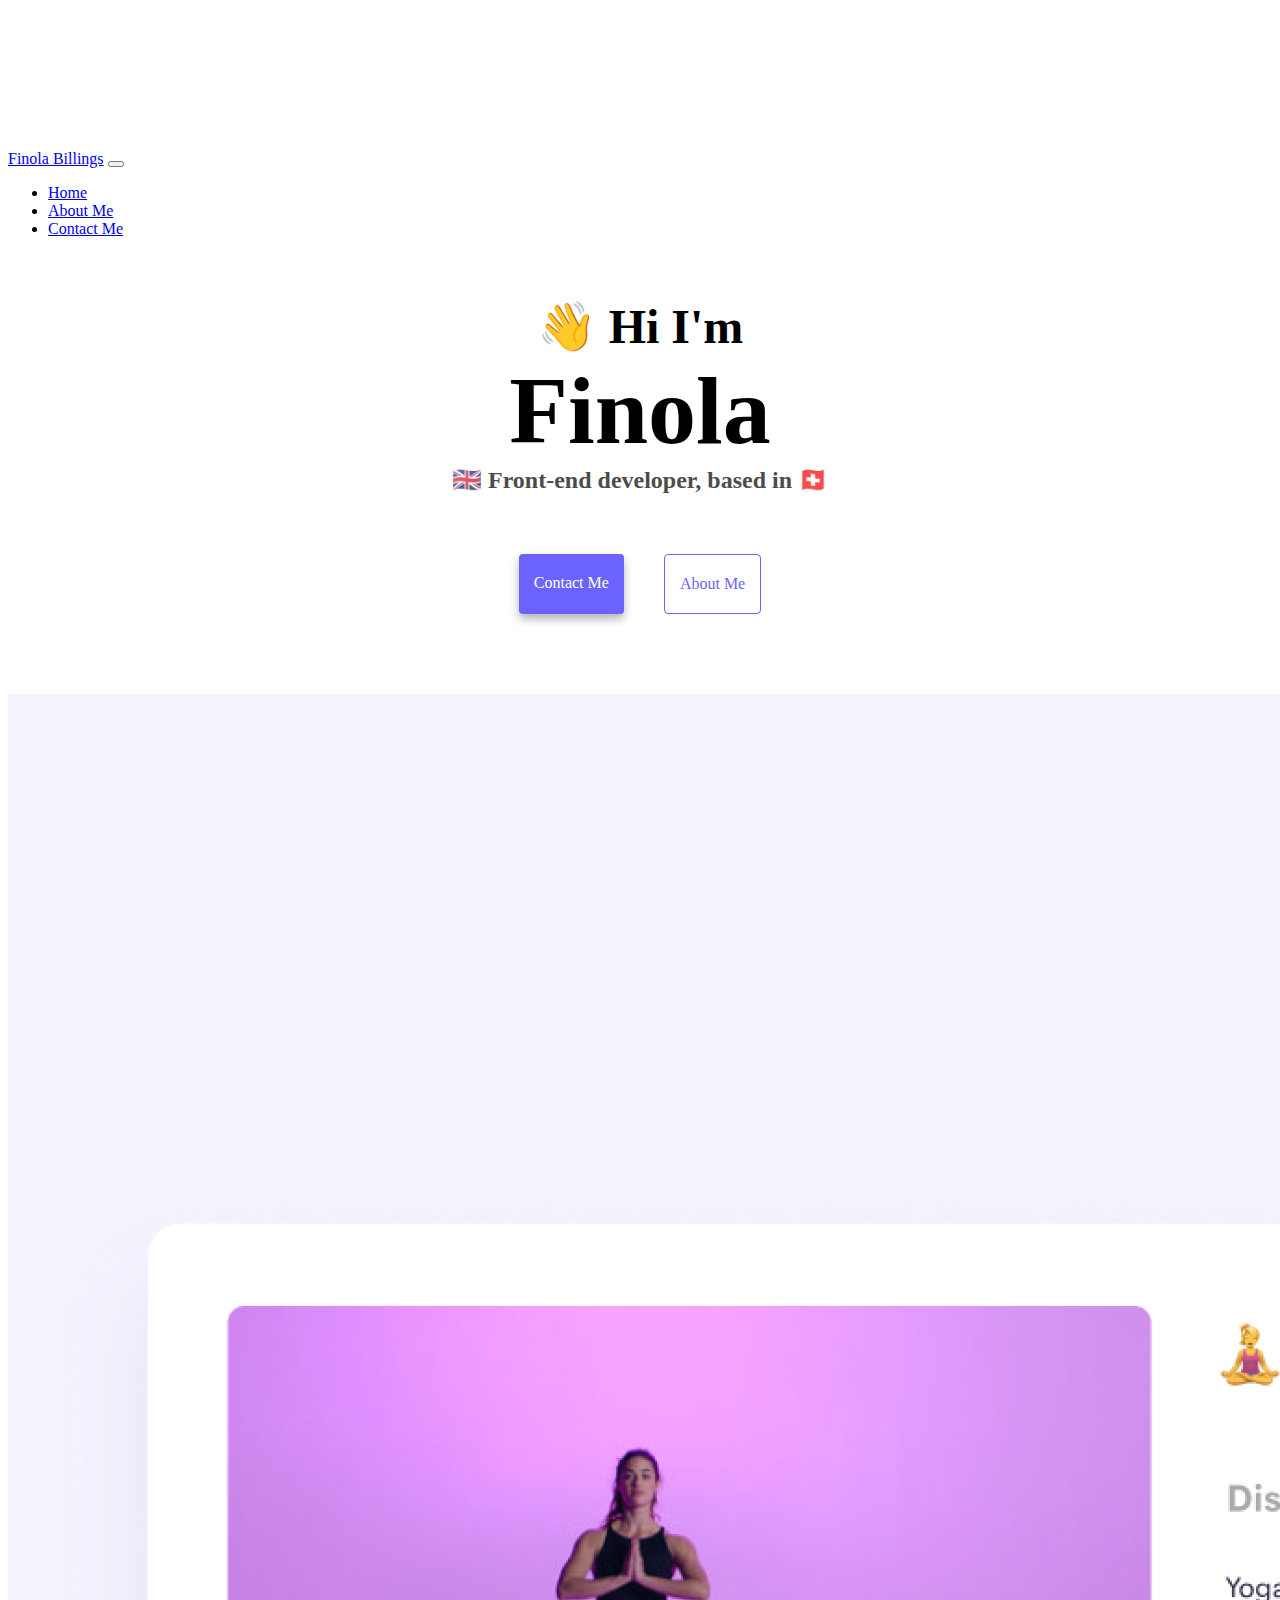
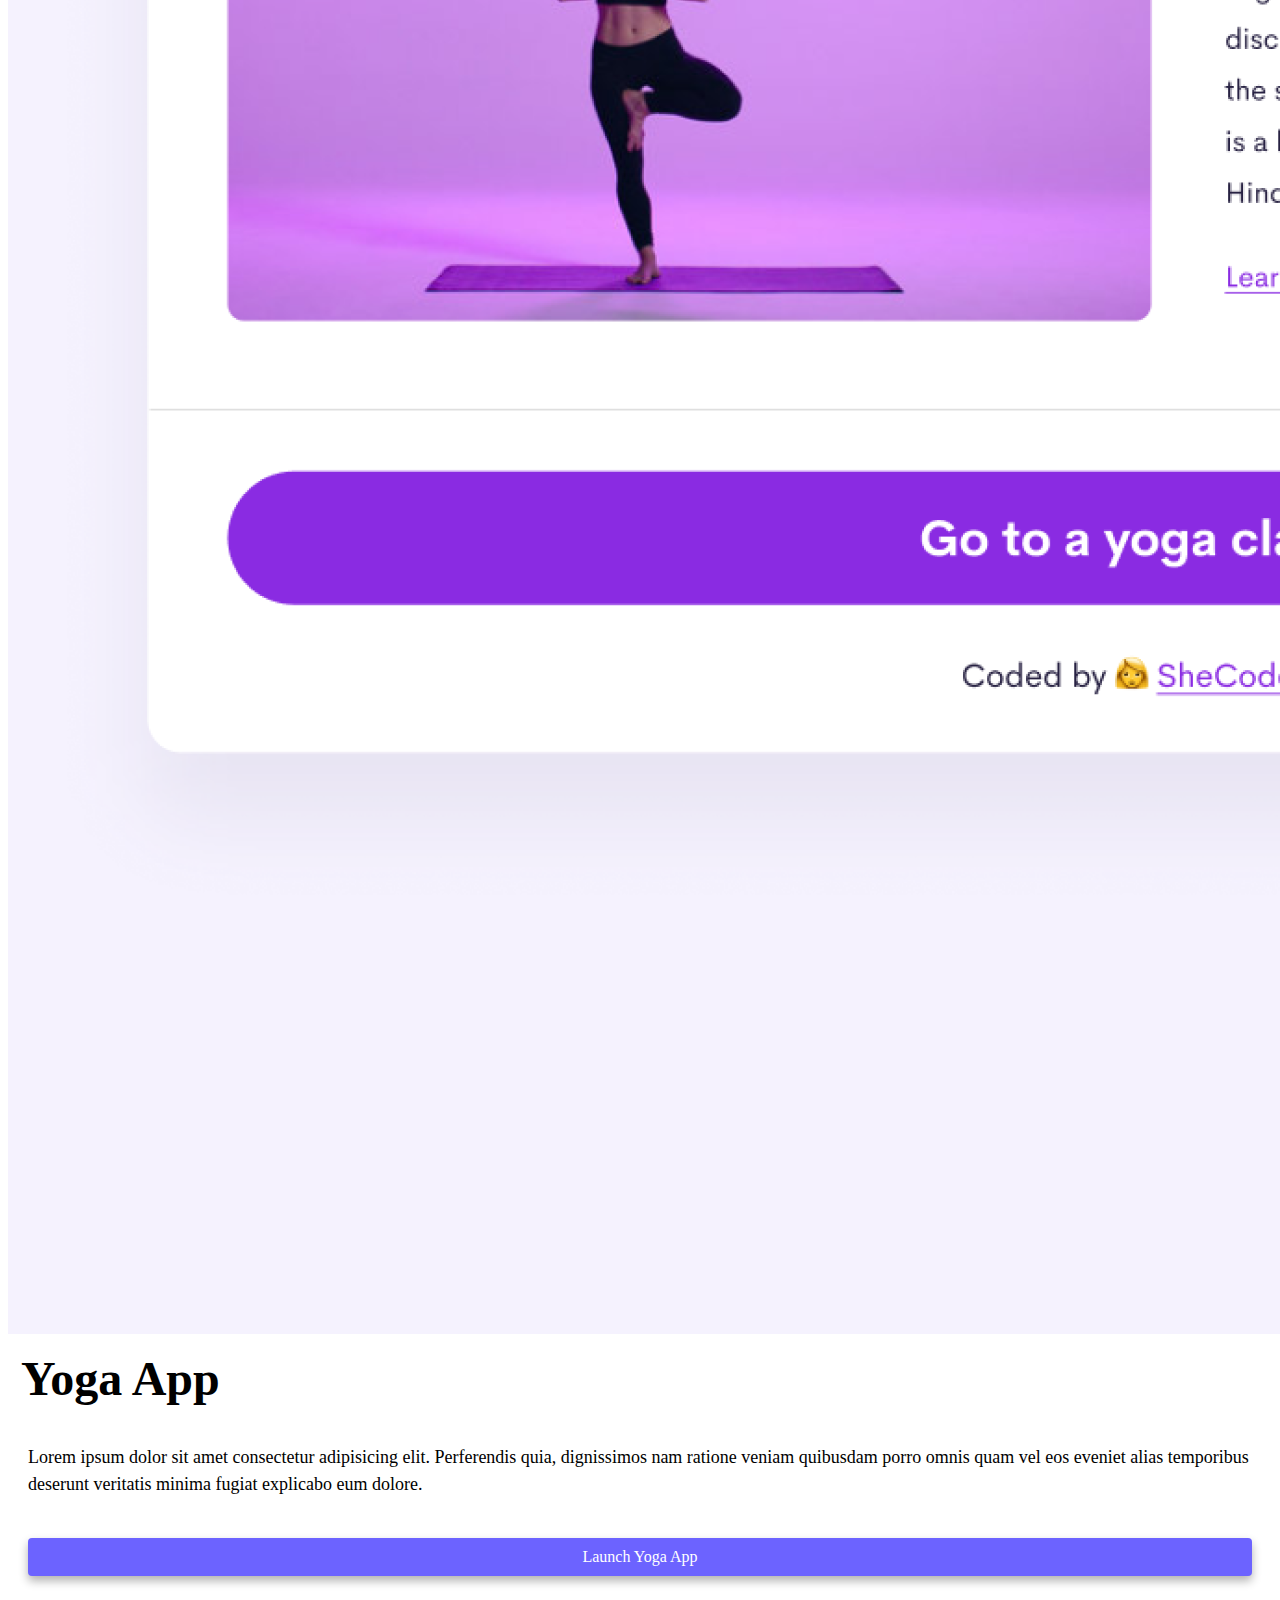
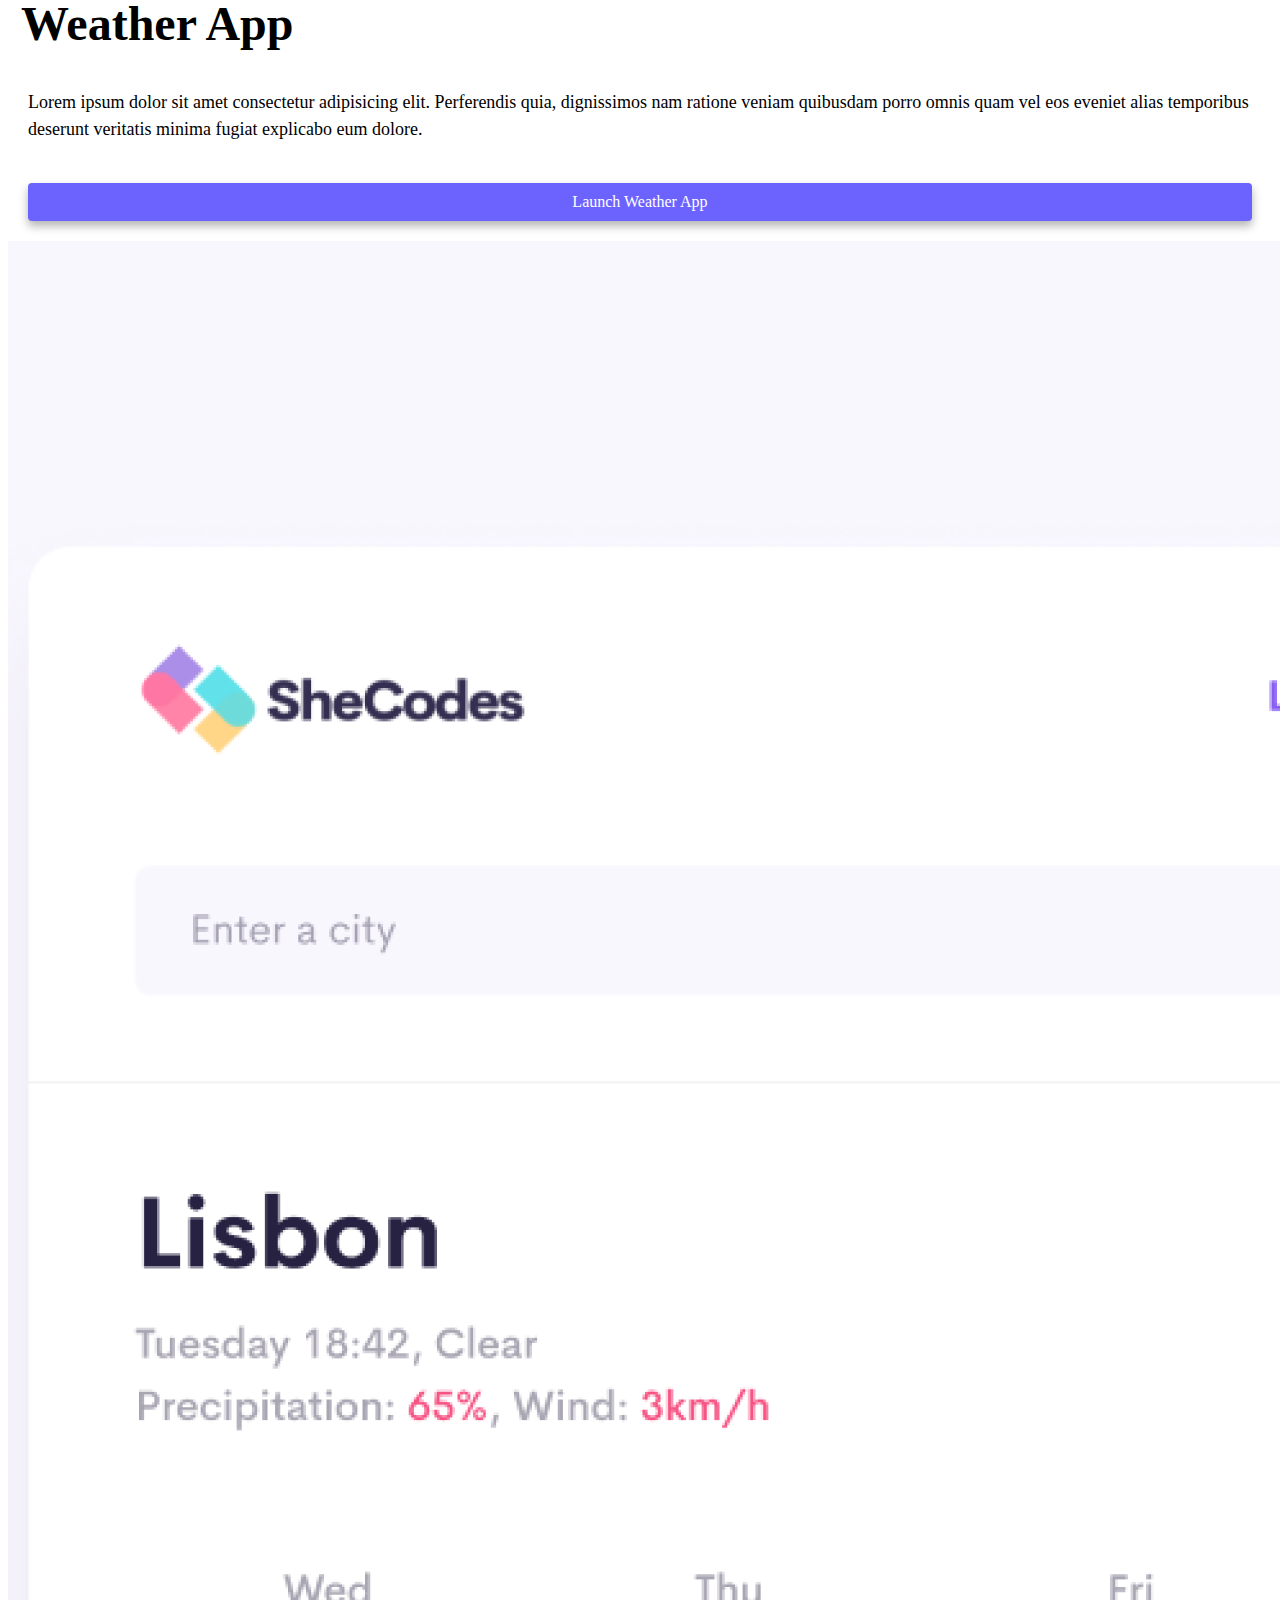
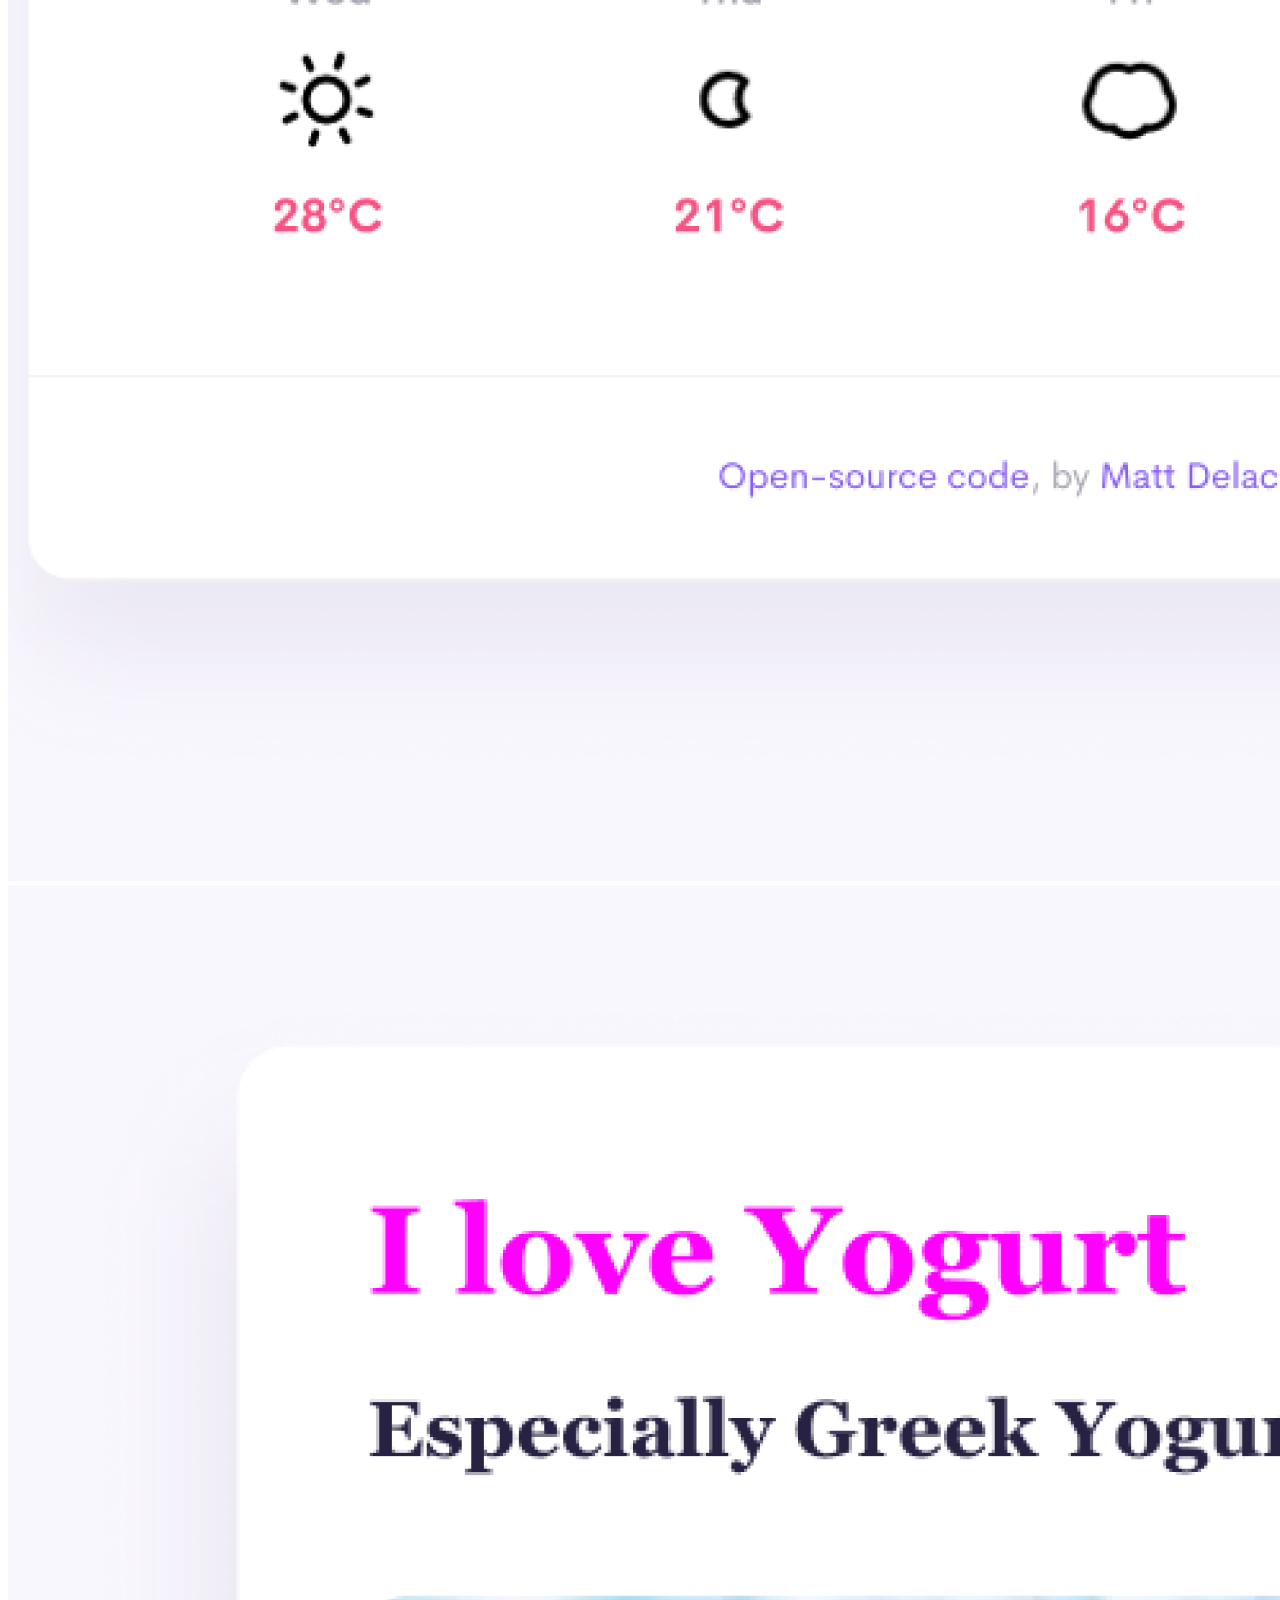
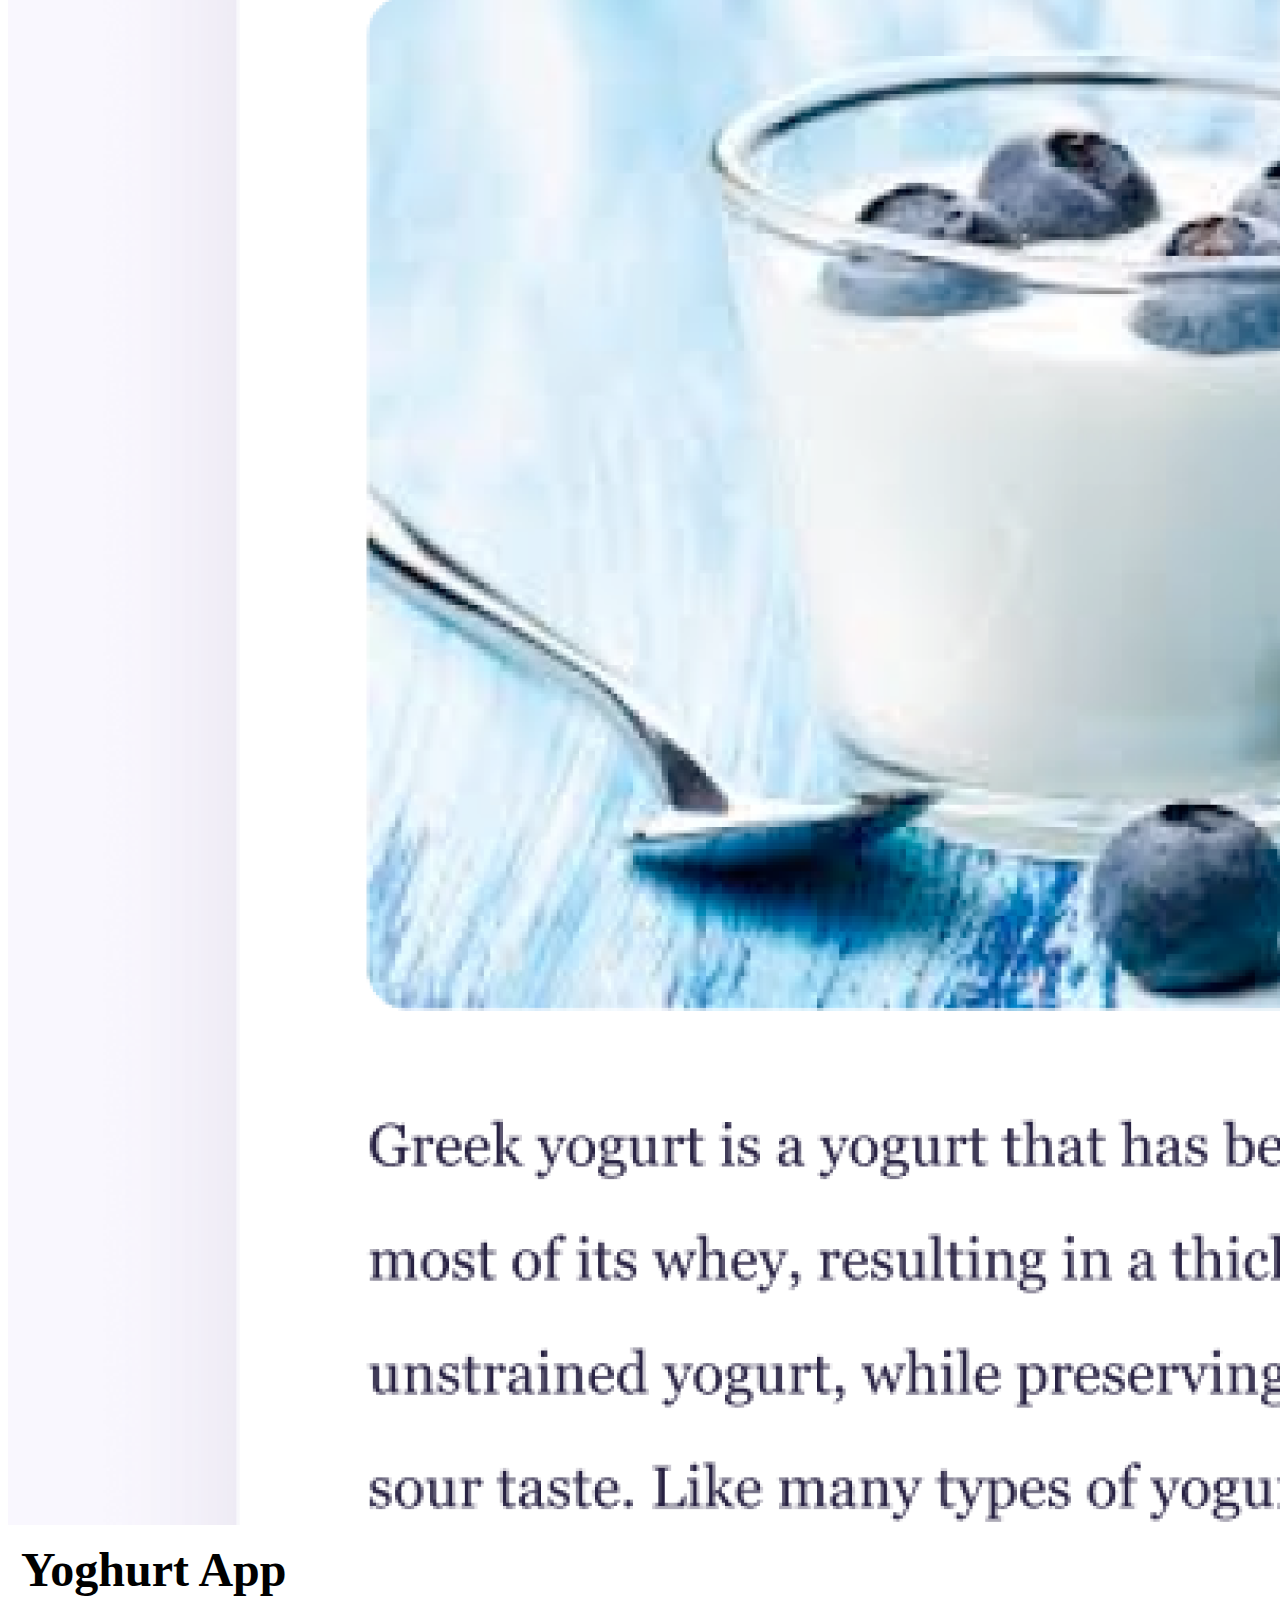
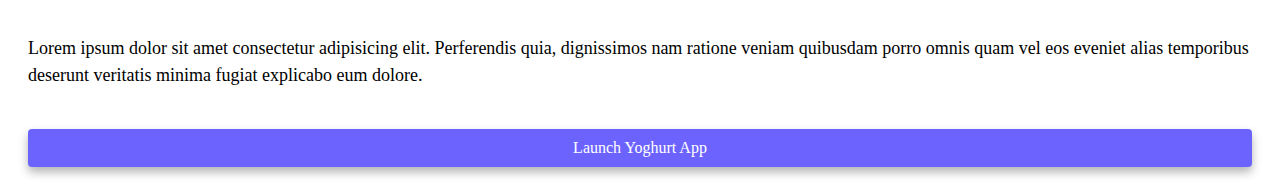
==== about.html @ 4c85a41b "Fixed nav bar positioning and linked CSS to about me page" ====
<!DOCTYPE html>
<html lang="en">
  <head>
    <meta charset="UTF-8" />
    <meta http-equiv="X-UA-Compatible" content="IE=edge" />
    <meta name="viewport" content="width=device-width, initial-scale=1.0" />
    <title>Finola Codes</title>
    <link
      href="https://cdn.jsdelivr.net/npm/bootstrap@5.0.2/dist/css/bootstrap.min.css"
      rel="stylesheet"
      integrity="sha384-EVSTQN3/azprG1Anm3QDgpJLIm9Nao0Yz1ztcQTwFspd3yD65VohhpuuCOmLASjC"
      crossorigin="anonymous"
    />
    <link rel="stylesheet" href="styles.css" />
    <script
      src="https://cdn.jsdelivr.net/npm/bootstrap@5.0.2/dist/js/bootstrap.bundle.min.js"
      integrity="sha384-MrcW6ZMFYlzcLA8Nl+NtUVF0sA7MsXsP1UyJoMp4YLEuNSfAP+JcXn/tWtIaxVXM"
      crossorigin="anonymous"
    ></script>
  </head>
  <body>
    <nav class="navbar navbar-expand-lg navbar-light bg-light fixed-top">
      <div class="container-fluid">
        <a class="navbar-brand" href="#">Finola Billings</a>
        <button
          class="navbar-toggler"
          type="button"
          data-bs-toggle="collapse"
          data-bs-target="#navbarNavDropdown"
          aria-controls="navbarNavDropdown"
          aria-expanded="false"
          aria-label="Toggle navigation"
        >
          <span class="navbar-toggler-icon"></span>
        </button>
        <div class="collapse navbar-collapse" id="navbarNavDropdown">
          <ul class="navbar-nav">
            <li class="nav-item">
              <a class="nav-link active" aria-current="page" href="#">Home</a>
            </li>
            <li class="nav-item">
              <a class="nav-link" href="about.html">About Me</a>
            </li>
            <li class="nav-item">
              <a class="nav-link" href="#">Contact Me</a>
            </li>
  
        </div>
      </div>
    </nav>
    <div class="intro">
      <h2>👋 Hi I'm</h2>
      <h1>Finola</h1>
      <h3>🇬🇧 Front-end developer, based in 🇨🇭</h3>
      <div class="navigation-links">
        <a href="about.html#contact" class="contact-link">Contact me</a>
        <a href="about.html" class="about-link">About me</a>
      </div>
    </div>

    <div class="container">
      <div class="row">
        <div class="col-6">
          <img src="images/yoga.png" class="img-fluid mb-4" />
        </div>
        <div class="col-6 text-left mb-4">
        <h2 class="project-header">Yoga App</h2>
          <p>
          Lorem ipsum dolor sit amet consectetur adipisicing elit. Perferendis
          quia, dignissimos nam ratione veniam quibusdam porro omnis quam vel
          eos eveniet alias temporibus deserunt veritatis minima fugiat
          explicabo eum dolore.
        </p>
          <a href="#" class="button">Launch Yoga App</a>
        </div>

        <div class="row">
          <div class="col-6 text-left mb-4">
              <h2 class="project-header">Weather App</h2>
            <p>
            Lorem ipsum dolor sit amet consectetur adipisicing elit. Perferendis
            quia, dignissimos nam ratione veniam quibusdam porro omnis quam vel
            eos eveniet alias temporibus deserunt veritatis minima fugiat
            explicabo eum dolore.
          </p>
            <a href="#" class="button">Launch weather app</a>
          </div>
          <div class="col-6">
            <img src="images/weather.png" class="img-fluid mb-4"">
          </div>
        </div>

        <div class="row">
          <div class="col-6">
            <img src="images/yogurt.png" class="img-fluid mb-4"">
          </div>
          <div class="col-6 text-left mb-4">
            <h2 class="project-header">Yoghurt App</h2>
            <p>
            Lorem ipsum dolor sit amet consectetur adipisicing elit. Perferendis
            quia, dignissimos nam ratione veniam quibusdam porro omnis quam vel
            eos eveniet alias temporibus deserunt veritatis minima fugiat
            explicabo eum dolore.
          </p>
            <a href="#" class="button">Launch Yoghurt app</a>
          </div>
        </div>
    </div>


  </body>
</html>
---- styles.css ----
:root {
  --primary-color: #6c63ff;
  --secondary-color: #f5f2fe;
  --box-shadow: 0 5px 10px rgba(0, 0, 0, 0.3);
}

body {
  max-width: 100%;
  margin-top: 150px;
}

h1,
h2,
h3 {
  text-align: center;
  margin: 0;
}

h1 {
  font-size: 96px;
}

h2 {
  font-size: 48px;
}

h3 {
  font-size: 24px;
  opacity: 0.7;
}

p {
  padding: 20px;
  border-radius: 4px;
  font-size: 18px;
  line-height: 1.5;
}

.navigation-links {
  display: flex;
  margin-top: 40px;
  justify-content: center;
}

.navigation-links a {
  margin: 20px;
  border-radius: 4px;
  padding: 20px 15px;
  text-decoration: none;
  text-transform: capitalize;
}

.contact-link {
  background: var(--primary-color);
  box-shadow: var(--box-shadow);
  color: white;
}

.about-link {
  color: var(--primary-color);
  border: 1px solid var(--primary-color);
}

.homepage-link {
  color: var(--primary-color);
  text-align: center;
  display: block;
}

.about-paragraphs {
  display: flex;
  margin: 30px 0;
}

.about-paragraphs {
  margin: 10px;
}

.email-link {
  display: flex;
  justify-content: center;
  color: var(--primary-color);
  font-size: 28px;
  text-decoration: none;
}

.email-link:hover {
  text-decoration: underline;
}

.intro {
  margin-bottom: 60px;
  margin-top: 60px;
}

.button {
  display: flex;
  margin-top: 40px;
  justify-content: center;
  margin: 20px;
  border-radius: 4px;
  padding: 10px 15px;
  text-decoration: none;
  text-transform: capitalize;
  background: var(--primary-color);
  box-shadow: var(--box-shadow);
  color: white;
}

.project-header {
  text-align: left;
  margin: 13px;
}
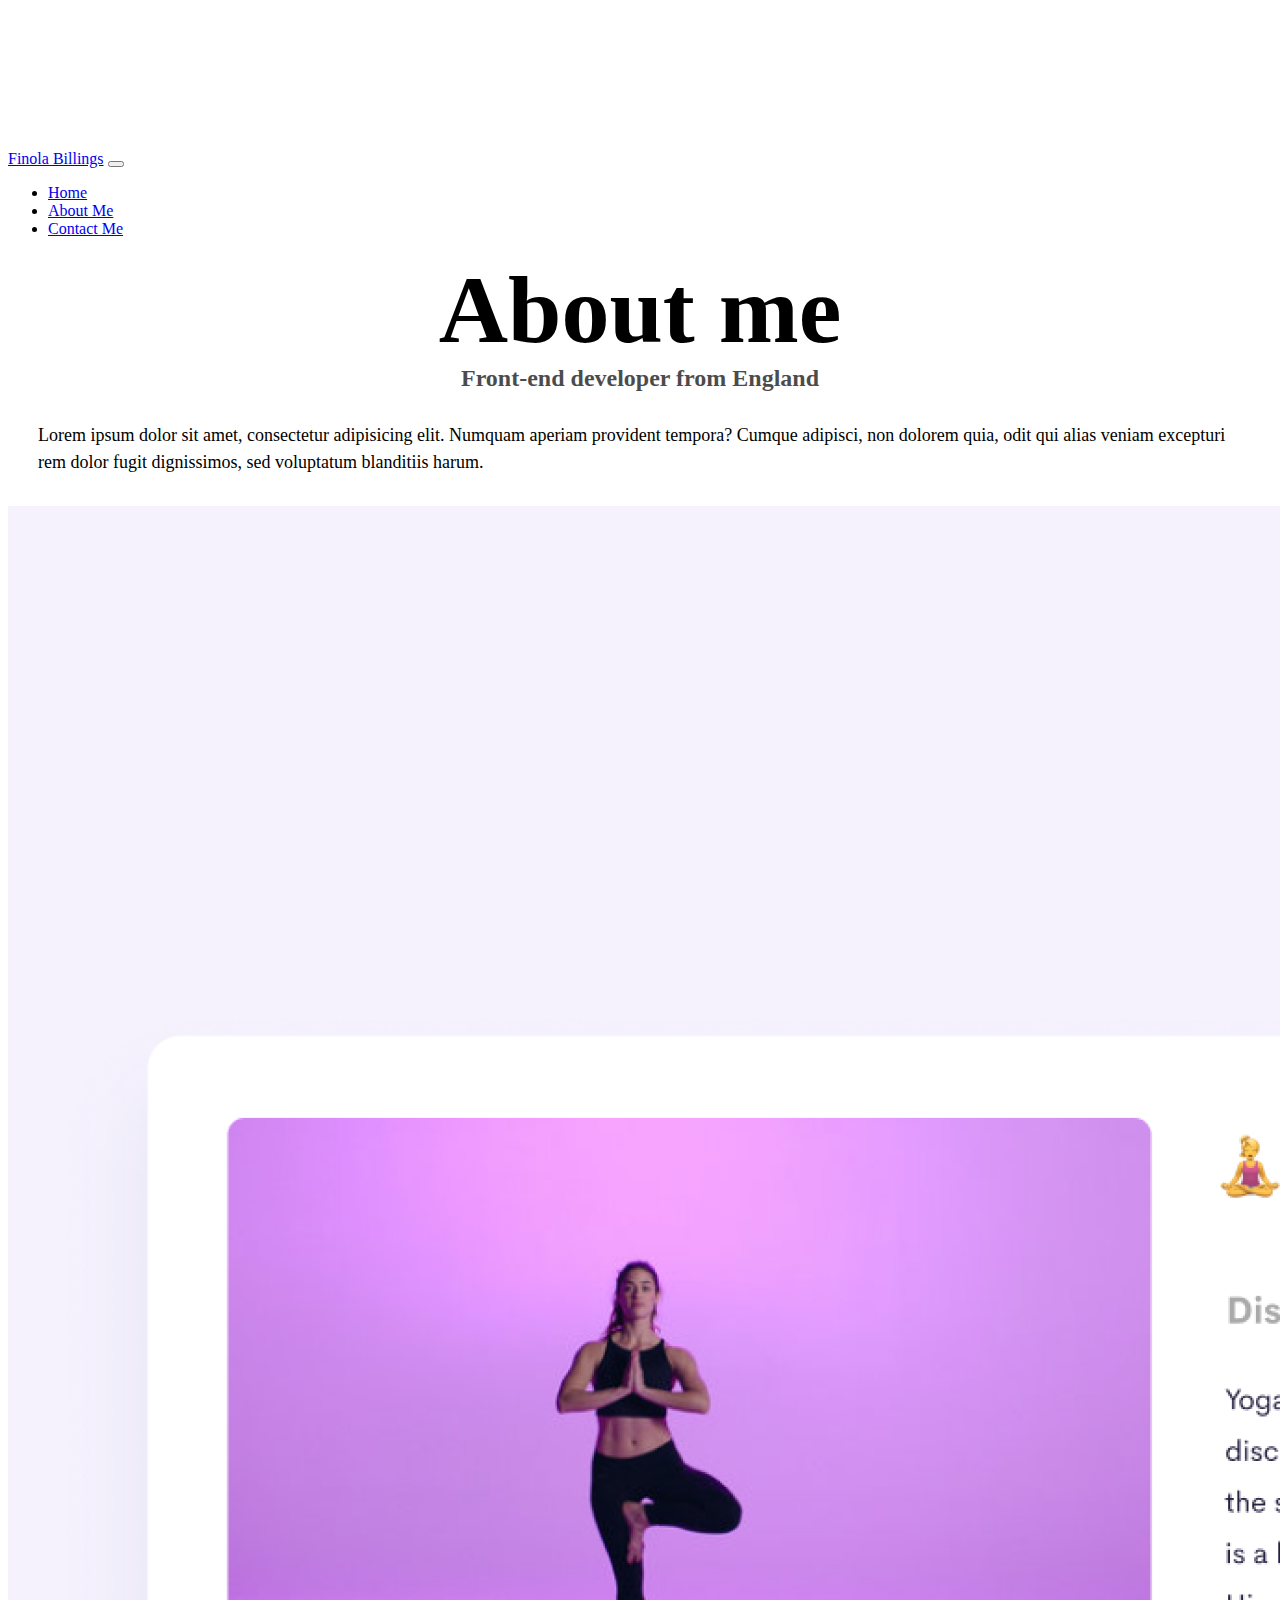
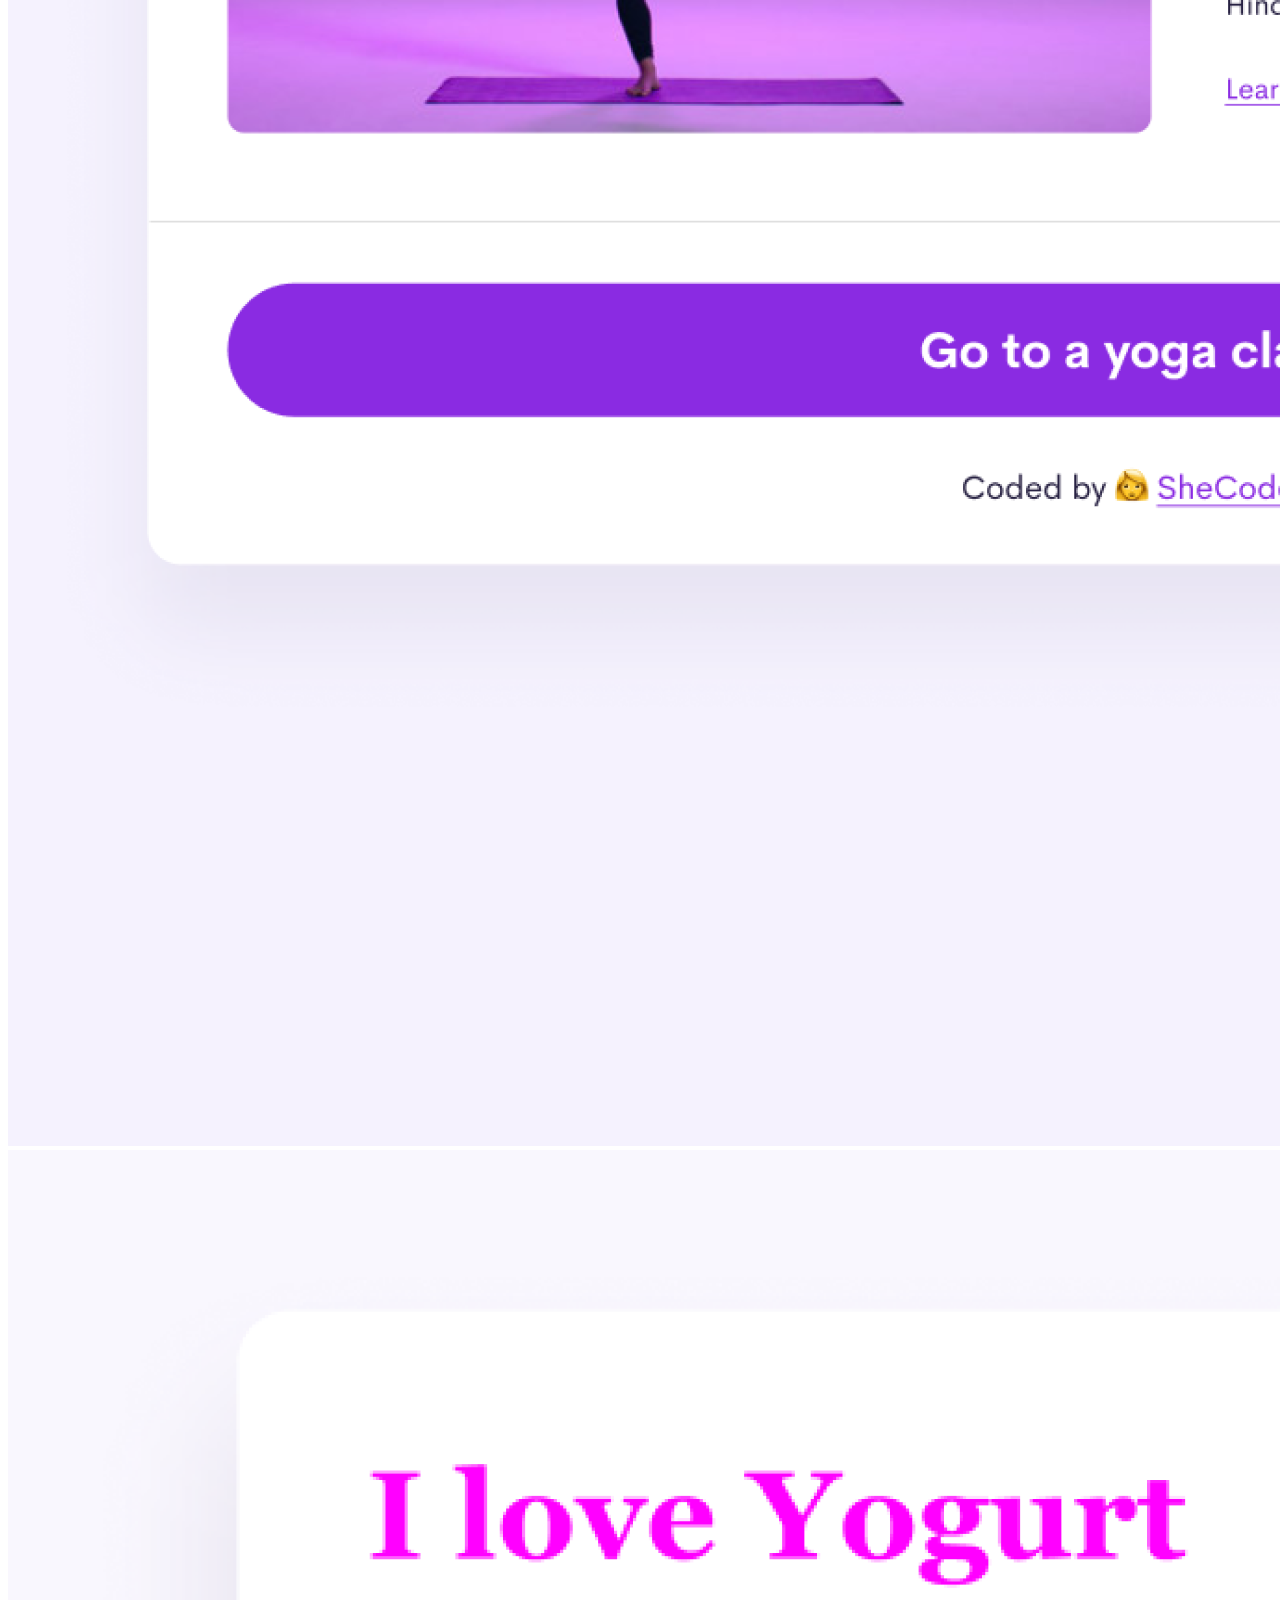
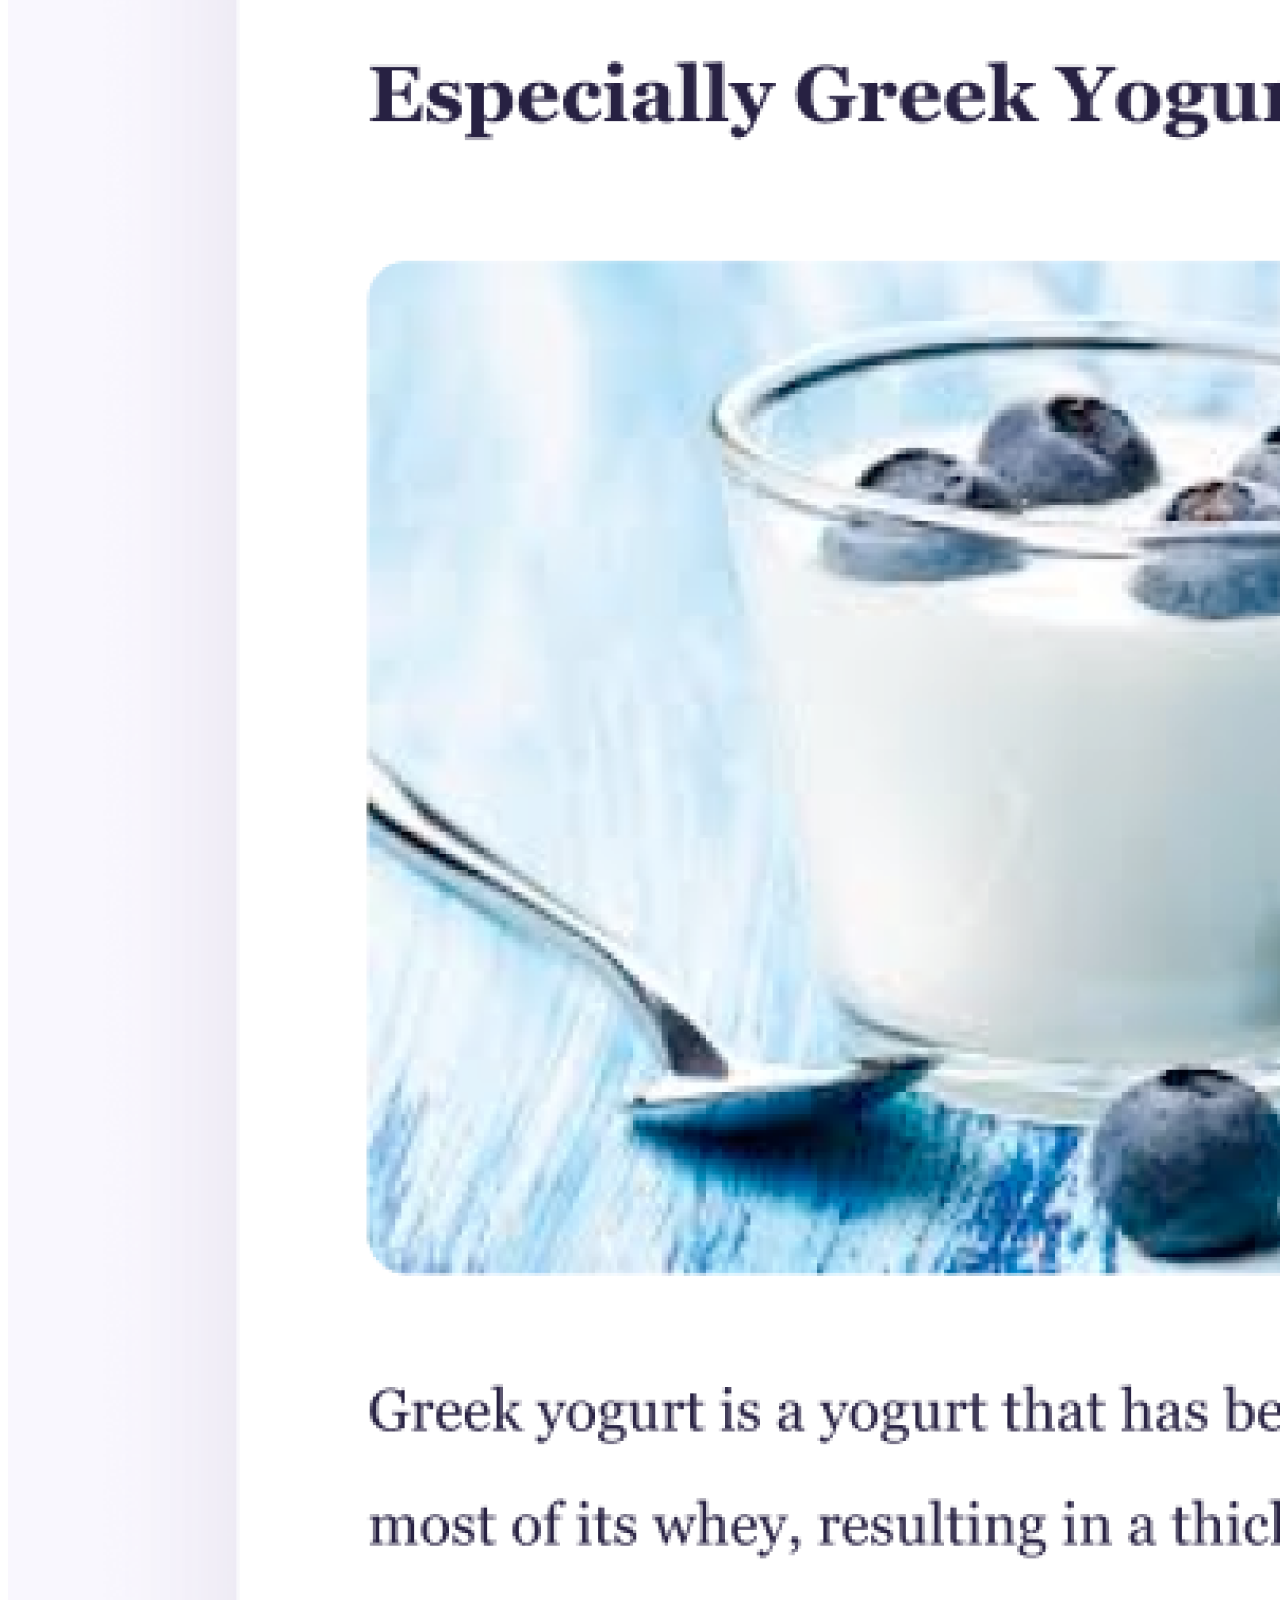
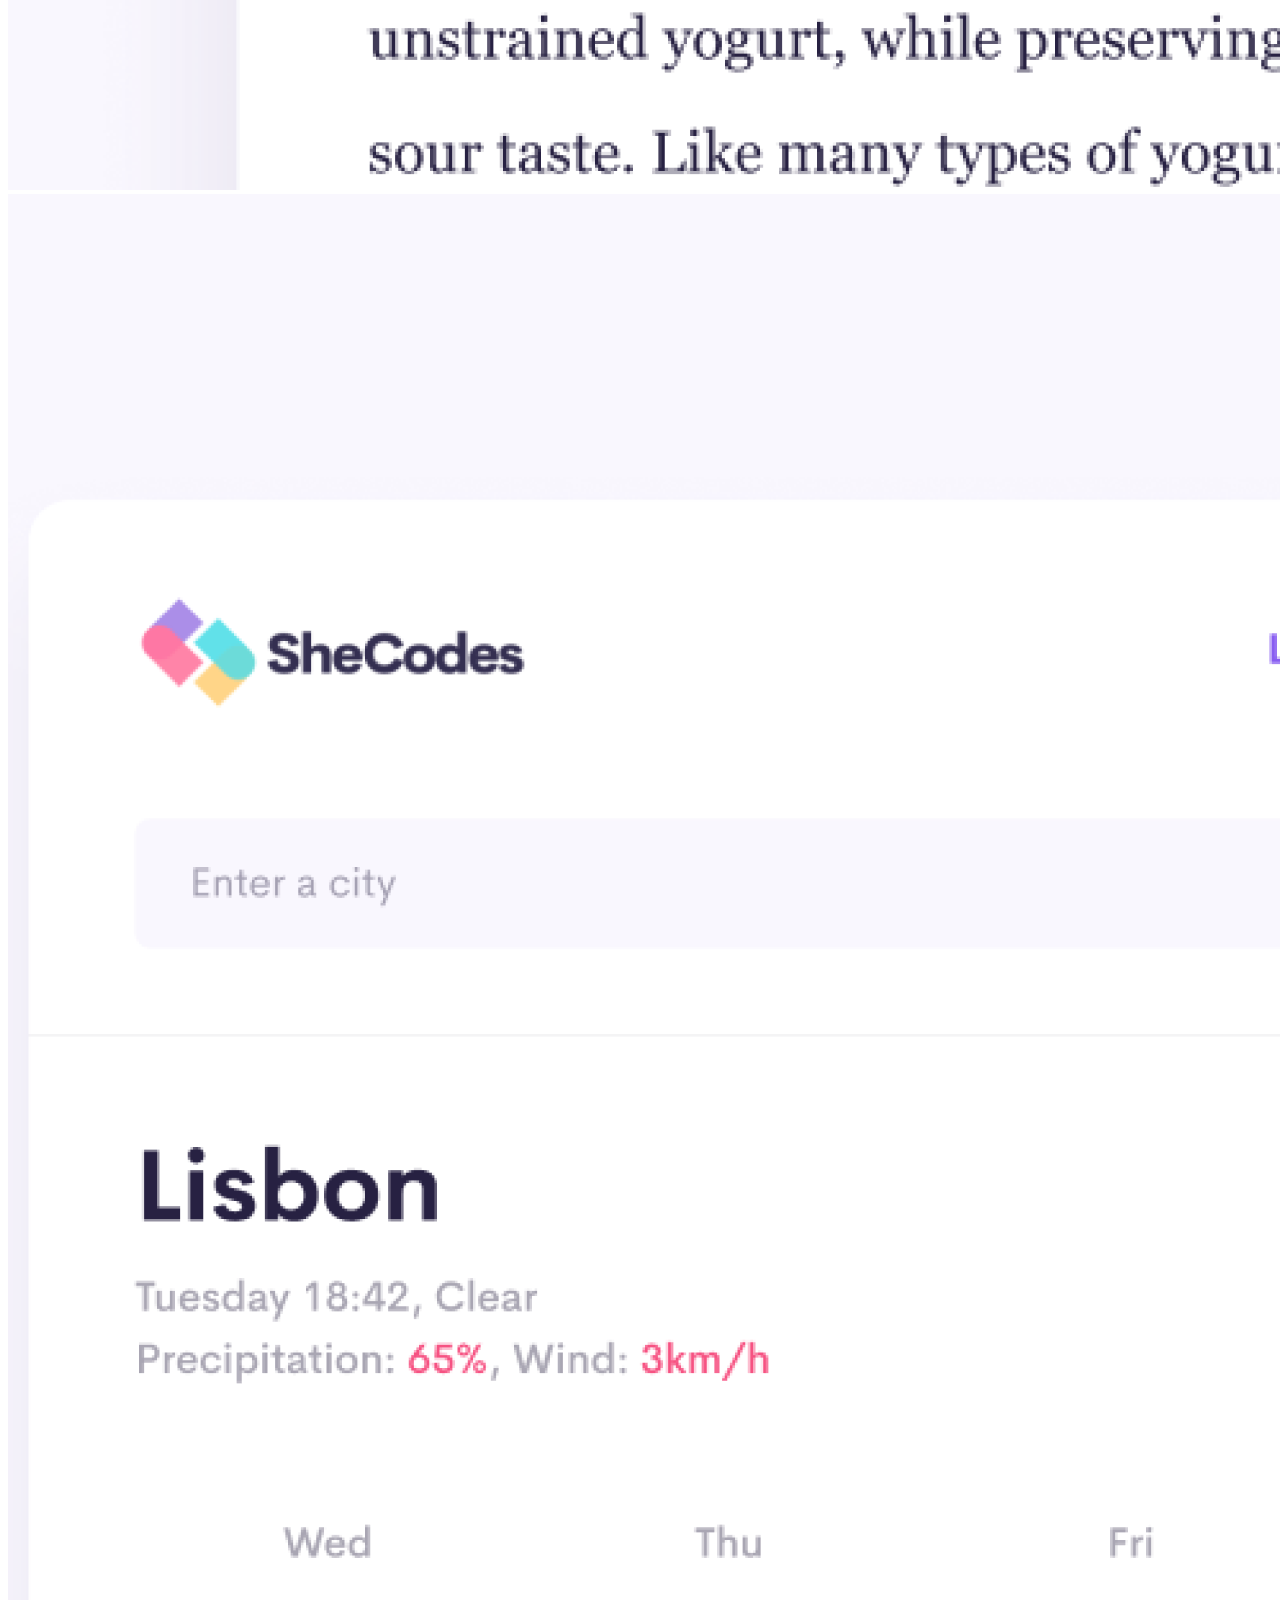
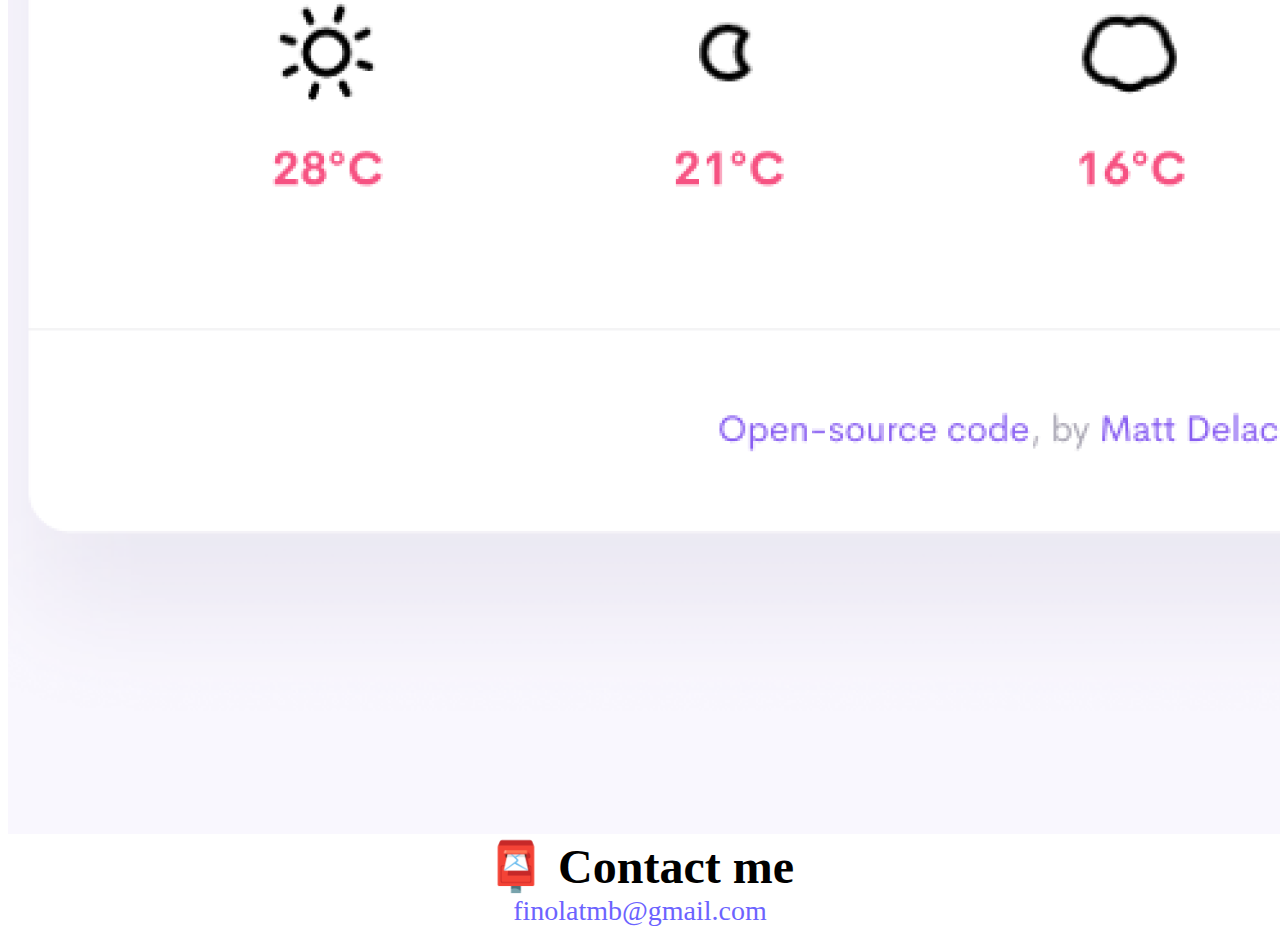
==== commit 027e183e: "Changed about page HTML" ====
--- a/about.html
+++ b/about.html
@@ -4,7 +4,6 @@
     <meta charset="UTF-8" />
     <meta http-equiv="X-UA-Compatible" content="IE=edge" />
     <meta name="viewport" content="width=device-width, initial-scale=1.0" />
-    <title>Finola Codes</title>
     <link
       href="https://cdn.jsdelivr.net/npm/bootstrap@5.0.2/dist/css/bootstrap.min.css"
       rel="stylesheet"
@@ -13,100 +12,74 @@
     />
     <link rel="stylesheet" href="styles.css" />
     <script
-      src="https://cdn.jsdelivr.net/npm/bootstrap@5.0.2/dist/js/bootstrap.bundle.min.js"
-      integrity="sha384-MrcW6ZMFYlzcLA8Nl+NtUVF0sA7MsXsP1UyJoMp4YLEuNSfAP+JcXn/tWtIaxVXM"
-      crossorigin="anonymous"
-    ></script>
+    src="https://cdn.jsdelivr.net/npm/bootstrap@5.0.2/dist/js/bootstrap.bundle.min.js"
+    integrity="sha384-MrcW6ZMFYlzcLA8Nl+NtUVF0sA7MsXsP1UyJoMp4YLEuNSfAP+JcXn/tWtIaxVXM"
+    crossorigin="anonymous"
+  ></script>
+    <title>About Finola</title>
   </head>
   <body>
-    <nav class="navbar navbar-expand-lg navbar-light bg-light fixed-top">
-      <div class="container-fluid">
-        <a class="navbar-brand" href="#">Finola Billings</a>
-        <button
-          class="navbar-toggler"
-          type="button"
-          data-bs-toggle="collapse"
-          data-bs-target="#navbarNavDropdown"
-          aria-controls="navbarNavDropdown"
-          aria-expanded="false"
-          aria-label="Toggle navigation"
-        >
-          <span class="navbar-toggler-icon"></span>
-        </button>
-        <div class="collapse navbar-collapse" id="navbarNavDropdown">
-          <ul class="navbar-nav">
-            <li class="nav-item">
-              <a class="nav-link active" aria-current="page" href="#">Home</a>
-            </li>
-            <li class="nav-item">
-              <a class="nav-link" href="about.html">About Me</a>
-            </li>
-            <li class="nav-item">
-              <a class="nav-link" href="#">Contact Me</a>
-            </li>
-  
-        </div>
-      </div>
-    </nav>
-    <div class="intro">
-      <h2>👋 Hi I'm</h2>
-      <h1>Finola</h1>
-      <h3>🇬🇧 Front-end developer, based in 🇨🇭</h3>
-      <div class="navigation-links">
-        <a href="about.html#contact" class="contact-link">Contact me</a>
-        <a href="about.html" class="about-link">About me</a>
+      <nav class="navbar navbar-expand-lg navbar-light bg-light fixed-top">
+          <div class="container-fluid">
+            <a class="navbar-brand" href="index.html">Finola Billings</a>
+            <button
+              class="navbar-toggler"
+              type="button"
+              data-bs-toggle="collapse"
+              data-bs-target="#navbarNavDropdown"
+              aria-controls="navbarNavDropdown"
+              aria-expanded="false"
+              aria-label="Toggle navigation"
+            >
+              <span class="navbar-toggler-icon"></span>
+            </button>
+            <div class="collapse navbar-collapse" id="navbarNavDropdown">
+              <ul class="navbar-nav">
+                <li class="nav-item">
+                  <a class="nav-link" aria-current="page" href="index.html">Home</a>
+                </li>
+                <li class="nav-item">
+                  <a class="nav-link active" href="about.html">About Me</a>
+                </li>
+                <li class="nav-item">
+                  <a class="nav-link" href="about.html#contact">Contact Me</a>
+                </li>
+      
+            </div>
+          </div>
+        </nav>
+    <h1 class="mt-5">About me</h1>
+
+    <h3>Front-end developer from England</h3>
+
+    <p class="about-paragraphs text-center">
+      Lorem ipsum dolor sit amet, consectetur adipisicing elit. Numquam aperiam
+      provident tempora? Cumque adipisci, non dolorem quia, odit qui alias
+      veniam excepturi rem dolor fugit dignissimos, sed voluptatum blanditiis
+      harum.
+    </p>
+    <div class="container">
+      <div class="about-img row">
+        <img
+          src="images/yoga.png"
+          class="col-sm-4 img-fluid shadow rounded p-2"
+        />
+        <img
+          src="images/yogurt.png"
+          class="col-sm-4 img-fluid shadow rounded p-2"
+        />
+        <img
+          src="images/weather.png"
+          class="col-sm-4 img-fluid shadow rounded p-2"
+        />
       </div>
     </div>
 
-    <div class="container">
-      <div class="row">
-        <div class="col-6">
-          <img src="images/yoga.png" class="img-fluid mb-4" />
-        </div>
-        <div class="col-6 text-left mb-4">
-        <h2 class="project-header">Yoga App</h2>
-          <p>
-          Lorem ipsum dolor sit amet consectetur adipisicing elit. Perferendis
-          quia, dignissimos nam ratione veniam quibusdam porro omnis quam vel
-          eos eveniet alias temporibus deserunt veritatis minima fugiat
-          explicabo eum dolore.
-        </p>
-          <a href="#" class="button">Launch Yoga App</a>
-        </div>
-
-        <div class="row">
-          <div class="col-6 text-left mb-4">
-              <h2 class="project-header">Weather App</h2>
-            <p>
-            Lorem ipsum dolor sit amet consectetur adipisicing elit. Perferendis
-            quia, dignissimos nam ratione veniam quibusdam porro omnis quam vel
-            eos eveniet alias temporibus deserunt veritatis minima fugiat
-            explicabo eum dolore.
-          </p>
-            <a href="#" class="button">Launch weather app</a>
-          </div>
-          <div class="col-6">
-            <img src="images/weather.png" class="img-fluid mb-4"">
-          </div>
-        </div>
-
-        <div class="row">
-          <div class="col-6">
-            <img src="images/yogurt.png" class="img-fluid mb-4"">
-          </div>
-          <div class="col-6 text-left mb-4">
-            <h2 class="project-header">Yoghurt App</h2>
-            <p>
-            Lorem ipsum dolor sit amet consectetur adipisicing elit. Perferendis
-            quia, dignissimos nam ratione veniam quibusdam porro omnis quam vel
-            eos eveniet alias temporibus deserunt veritatis minima fugiat
-            explicabo eum dolore.
-          </p>
-            <a href="#" class="button">Launch Yoghurt app</a>
-          </div>
-        </div>
+    <div id="contact" class="mt-5 mb-4">
+      <h2>📮 Contact me</h2>
+      <a href="mailto:finolatmb@gmail.com" class="email-link">
+        finolatmb@gmail.com
+      </a>
     </div>
-
-
   </body>
 </html>
--- a/styles.css
+++ b/styles.css
@@ -54,11 +54,26 @@
   background: var(--primary-color);
   box-shadow: var(--box-shadow);
   color: white;
+  transition: all 200ms ease;
+}
+
+.contact-link:hover {
+  text-decoration: none;
+  color: var(--primary-color);
+  border: 1px solid var(--primary-color);
+  background-color: white;
 }
 
 .about-link {
   color: var(--primary-color);
   border: 1px solid var(--primary-color);
+  transition: all 200ms ease;
+}
+
+.about-link:hover {
+  background: var(--primary-color);
+  box-shadow: var(--box-shadow);
+  color: white;
 }
 
 .homepage-link {
@@ -111,3 +126,11 @@
   text-align: left;
   margin: 13px;
 }
+
+@media (max-width: 576px) {
+  .weather-img,
+  .yoga-img,
+  .yoghurt-img {
+    display: none;
+  }
+}
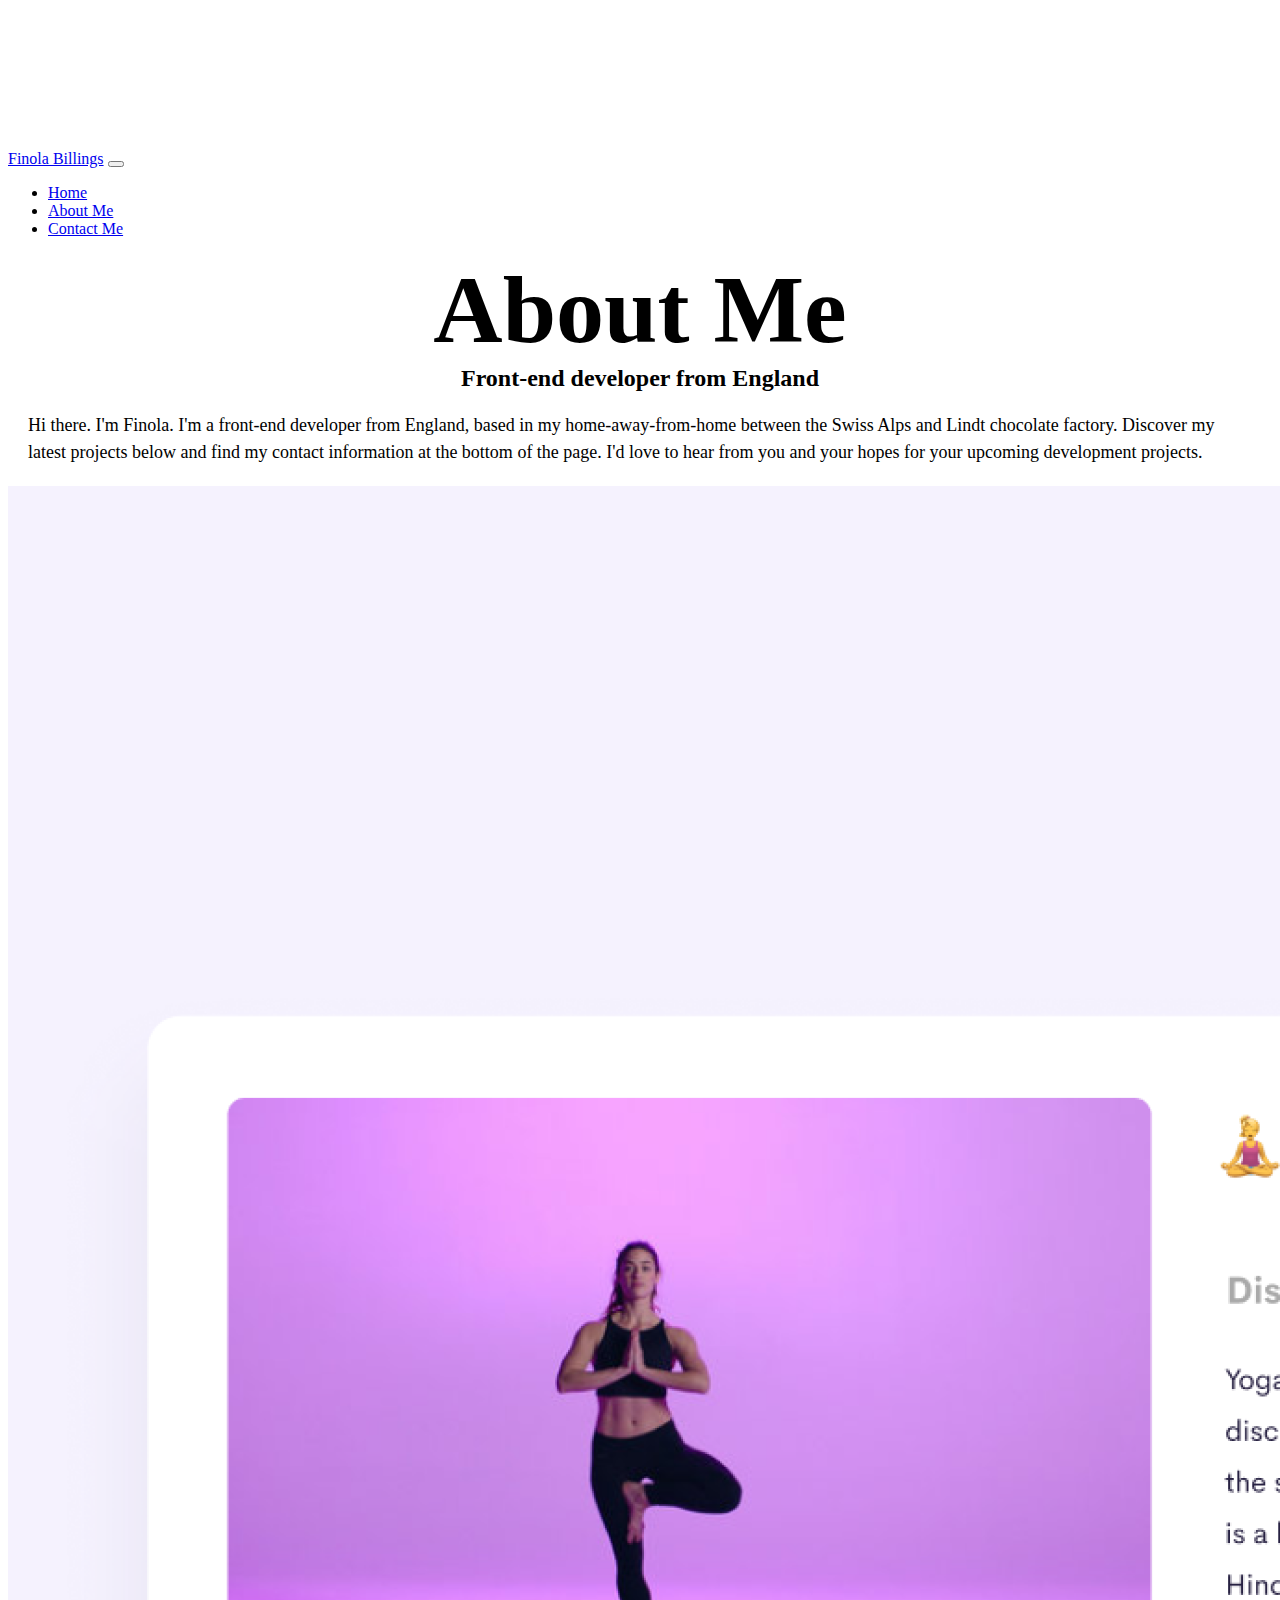
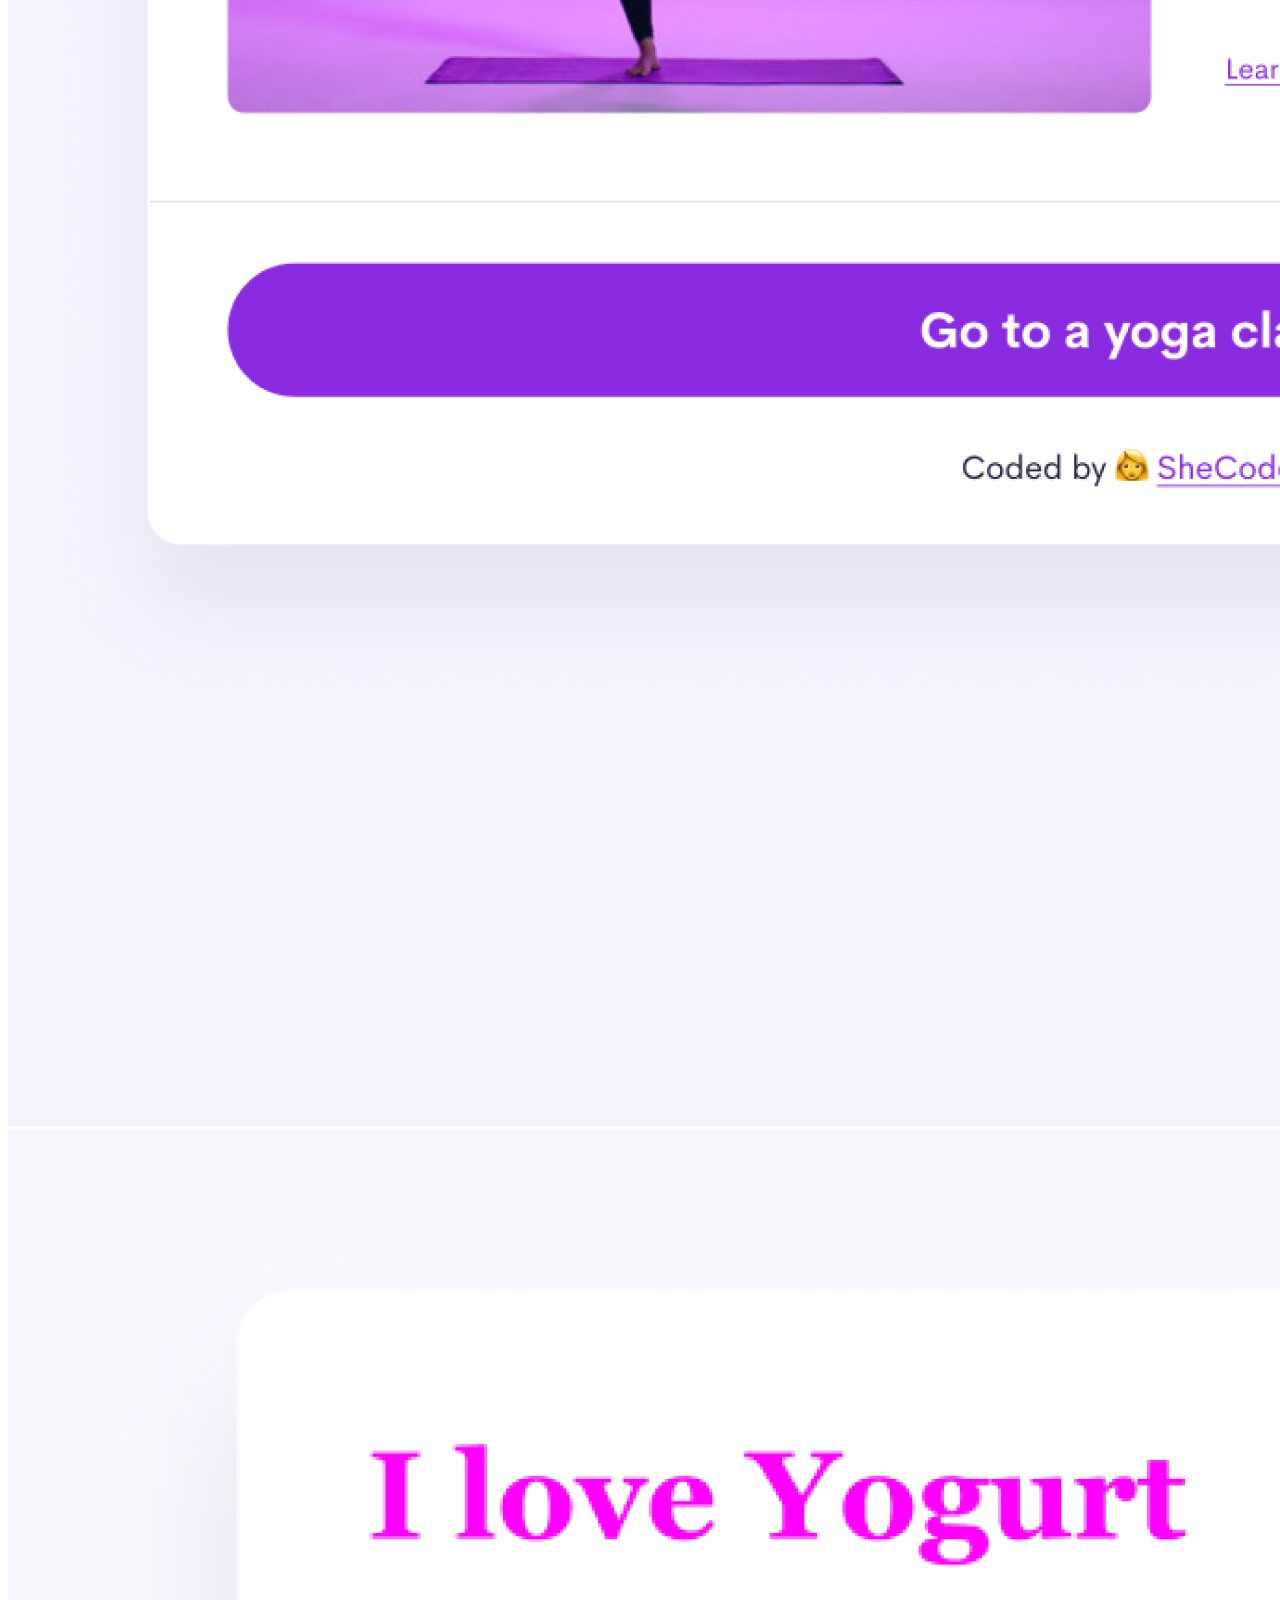
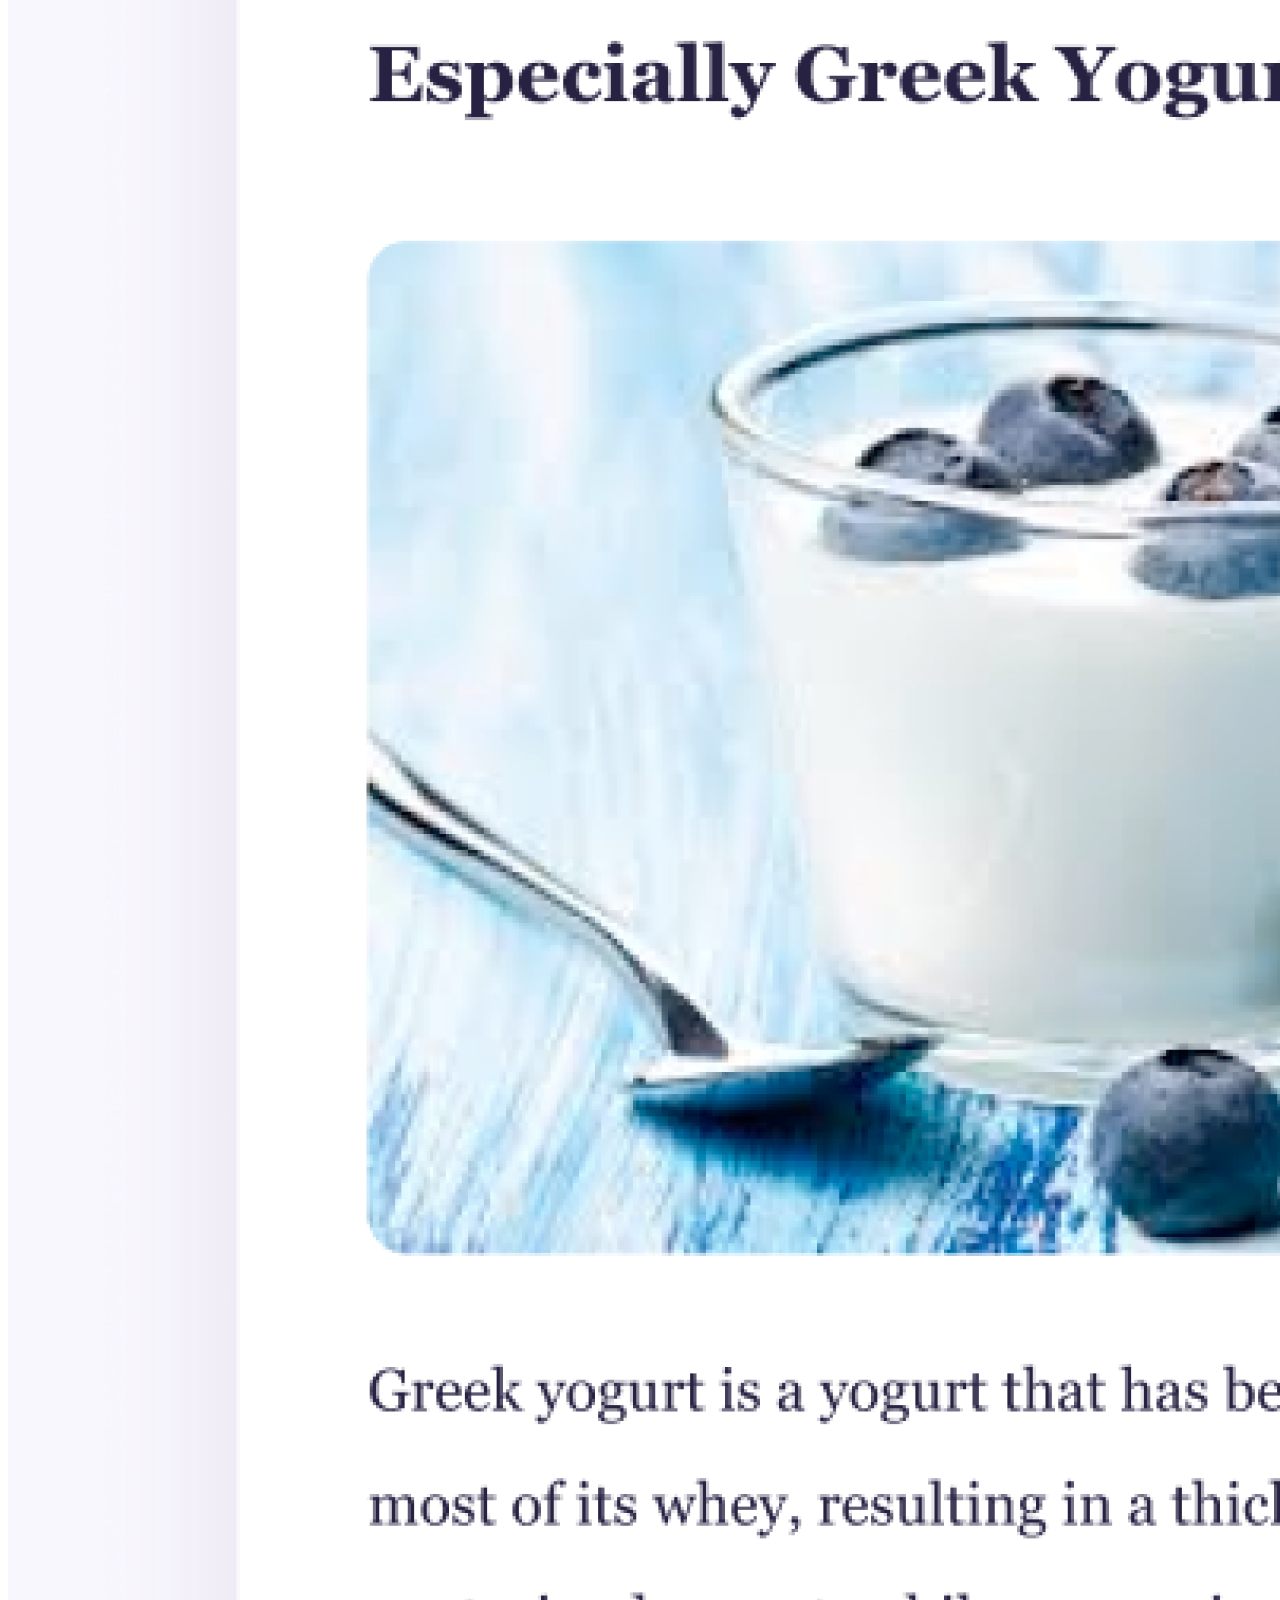
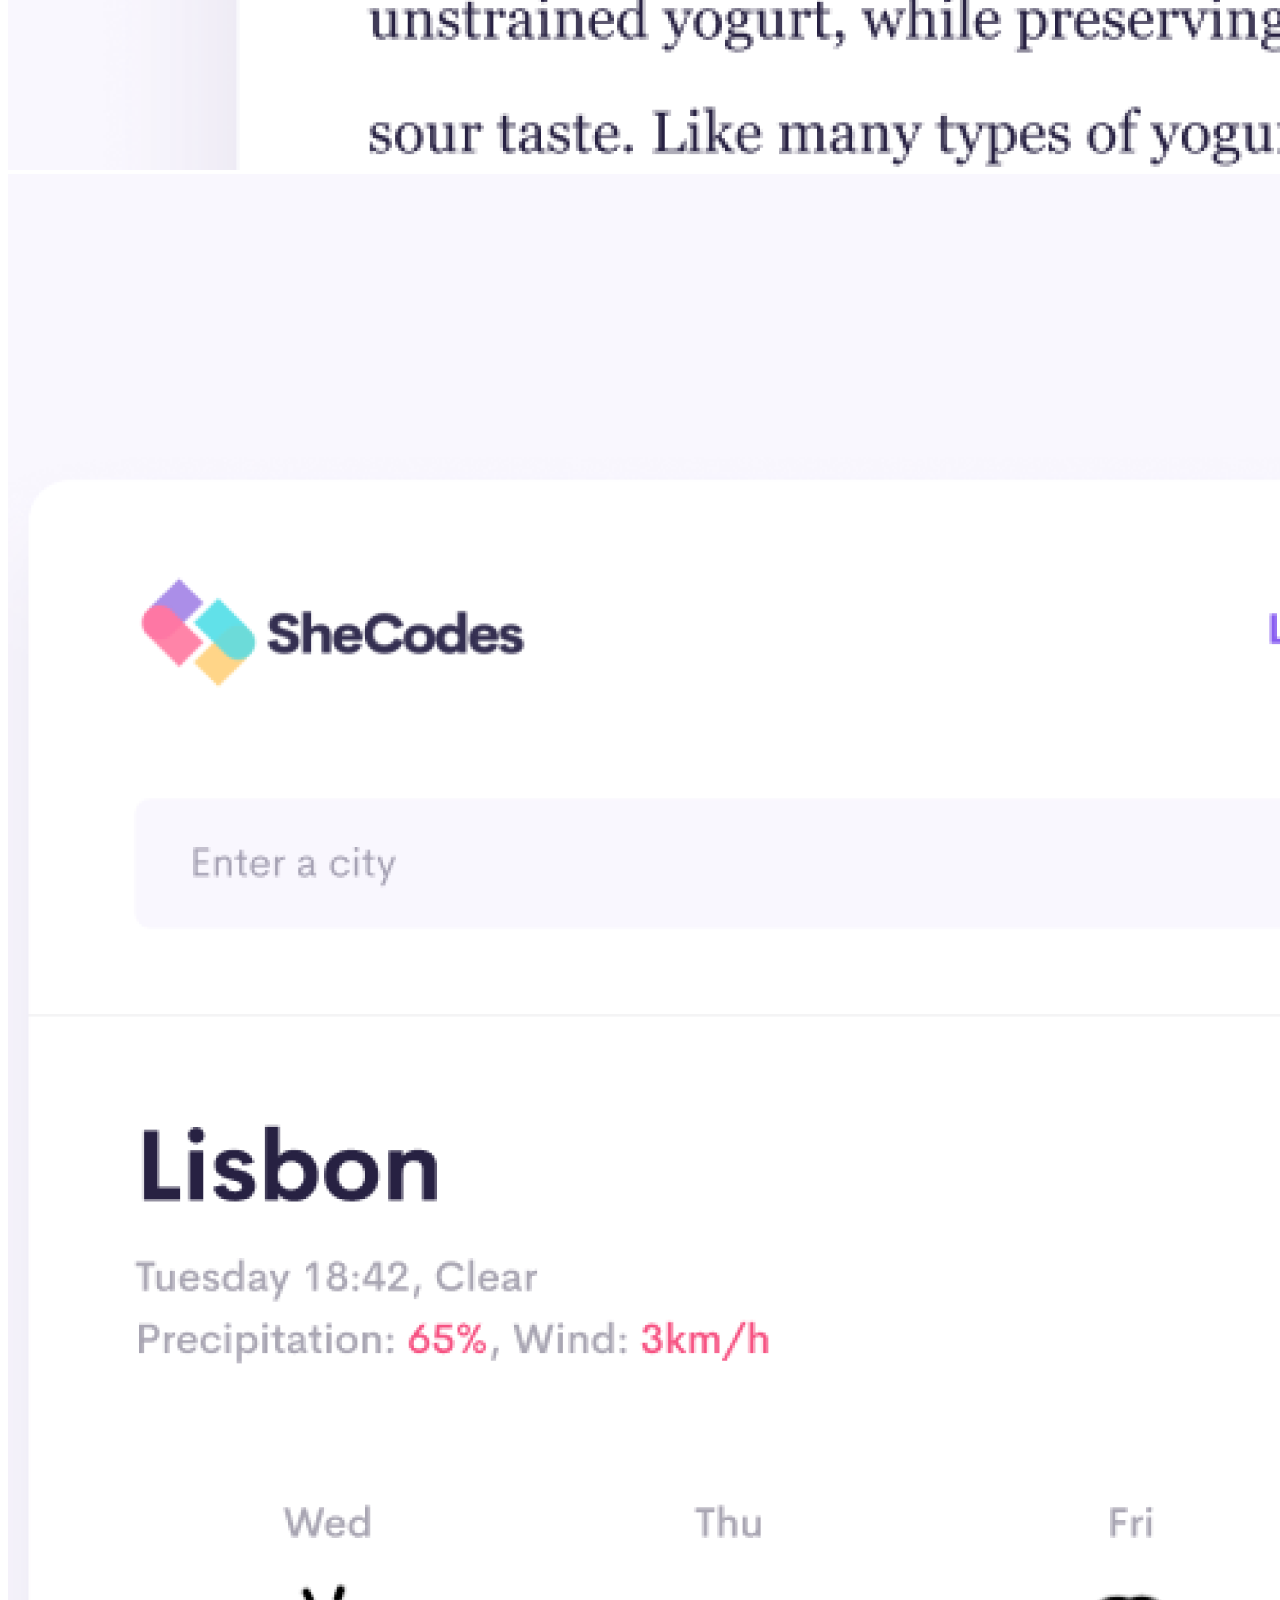
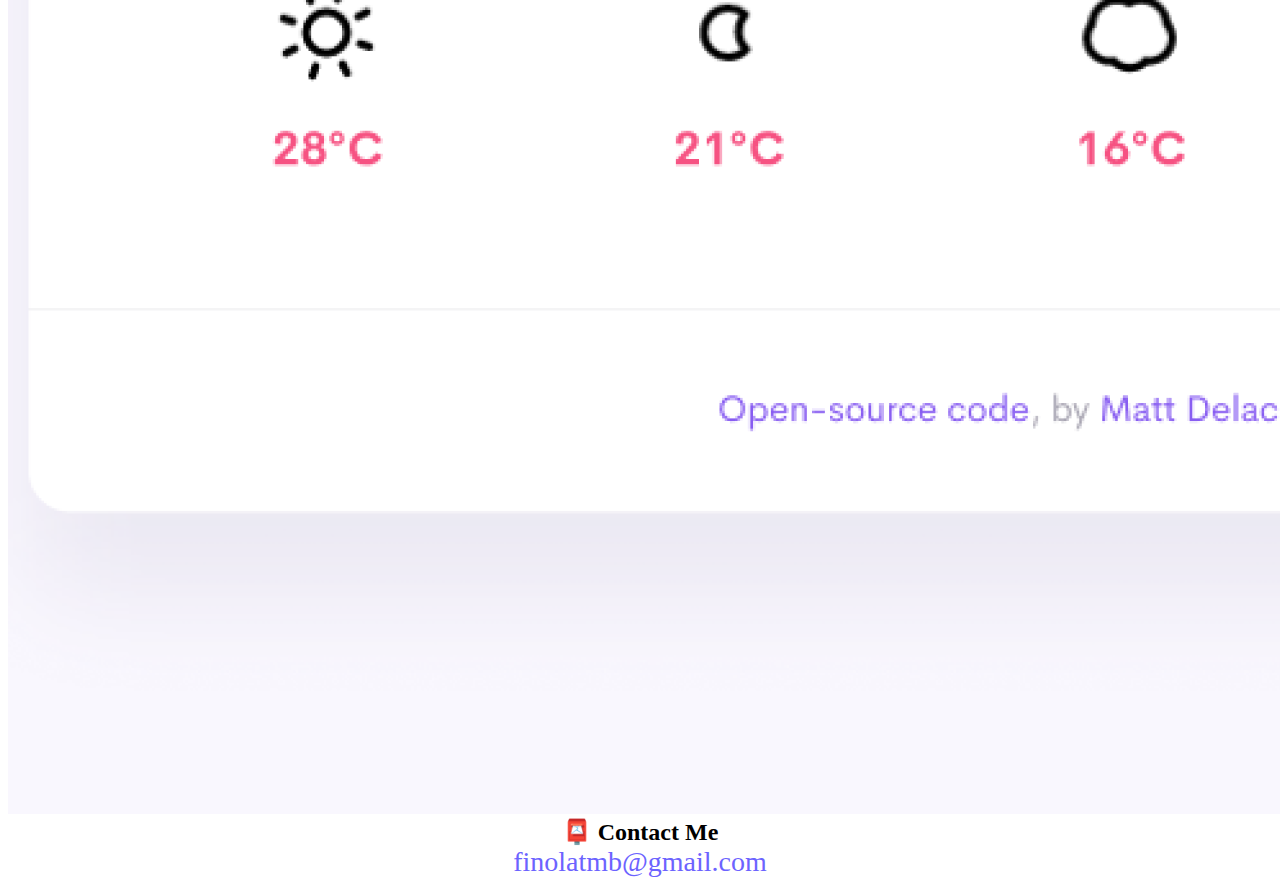
==== commit bf990348: "Added about me content and changed hierarchy of headers on about me page" ====
--- a/about.html
+++ b/about.html
@@ -4,6 +4,7 @@
     <meta charset="UTF-8" />
     <meta http-equiv="X-UA-Compatible" content="IE=edge" />
     <meta name="viewport" content="width=device-width, initial-scale=1.0" />
+    <meta name="description" content="All about Finola Billings, front-end developer based in Switzerland. Find contact information here to hire a developer for your projects">
     <link
       href="https://cdn.jsdelivr.net/npm/bootstrap@5.0.2/dist/css/bootstrap.min.css"
       rel="stylesheet"
@@ -16,7 +17,7 @@
     integrity="sha384-MrcW6ZMFYlzcLA8Nl+NtUVF0sA7MsXsP1UyJoMp4YLEuNSfAP+JcXn/tWtIaxVXM"
     crossorigin="anonymous"
   ></script>
-    <title>About Finola</title>
+    <title>About Finola Billings – Front-end Developer</title>
   </head>
   <body>
       <nav class="navbar navbar-expand-lg navbar-light bg-light fixed-top">
@@ -48,15 +49,12 @@
             </div>
           </div>
         </nav>
-    <h1 class="mt-5">About me</h1>
+    <h1 class="mt-5">About Me</h1>
 
-    <h3>Front-end developer from England</h3>
+    <h2>Front-end developer from England</h2>
 
     <p class="about-paragraphs text-center">
-      Lorem ipsum dolor sit amet, consectetur adipisicing elit. Numquam aperiam
-      provident tempora? Cumque adipisci, non dolorem quia, odit qui alias
-      veniam excepturi rem dolor fugit dignissimos, sed voluptatum blanditiis
-      harum.
+     Hi there. I'm Finola. I'm a front-end developer from England, based in my home-away-from-home between the Swiss Alps and Lindt chocolate factory. Discover my latest projects below and find my contact information at the bottom of the page. I'd love to hear from you and your hopes for your upcoming development projects.
     </p>
     <div class="container">
       <div class="about-img row">
@@ -76,7 +74,7 @@
     </div>
 
     <div id="contact" class="mt-5 mb-4">
-      <h2>📮 Contact me</h2>
+      <h2>📮 Contact Me</h2>
       <a href="mailto:finolatmb@gmail.com" class="email-link">
         finolatmb@gmail.com
       </a>
--- a/styles.css
+++ b/styles.css
@@ -21,11 +21,11 @@
 }
 
 h2 {
-  font-size: 48px;
+  font-size: 24px;
 }
 
 h3 {
-  font-size: 24px;
+  font-size: 14px;
   opacity: 0.7;
 }
 
@@ -84,7 +84,8 @@
 
 .about-paragraphs {
   display: flex;
-  margin: 30px 0;
+  margin: 30px 10px;
+  padding: 10px;
 }
 
 .about-paragraphs {
@@ -122,6 +123,10 @@
   color: white;
 }
 
+.button:hover {
+  color: white;
+}
+
 .project-header {
   text-align: left;
   margin: 13px;
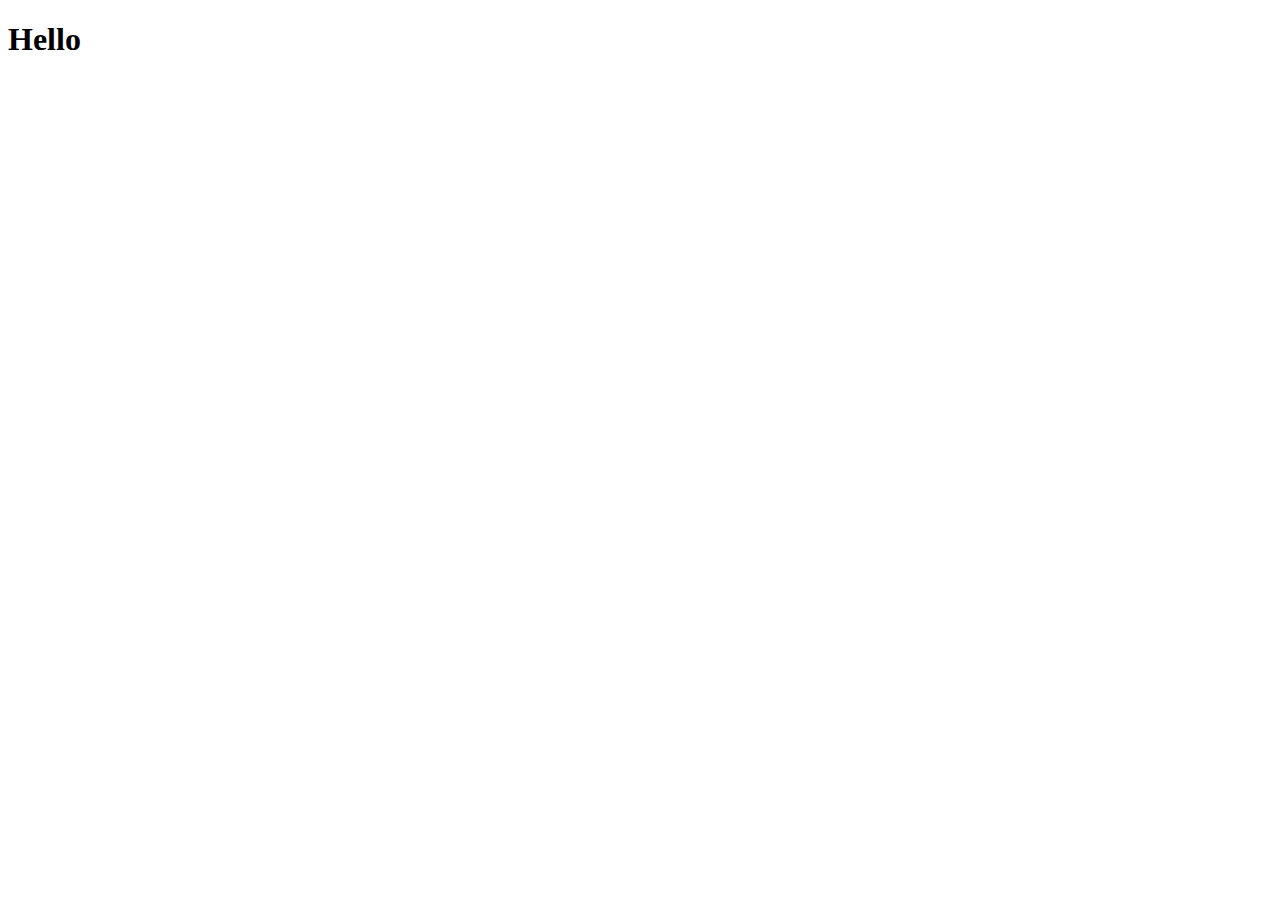
==== commit 73c8f1c2: "Removed all HTML and CSS to start project from scratch" ====
--- a/about.html
+++ b/about.html
@@ -4,80 +4,25 @@
     <meta charset="UTF-8" />
     <meta http-equiv="X-UA-Compatible" content="IE=edge" />
     <meta name="viewport" content="width=device-width, initial-scale=1.0" />
-    <meta name="description" content="All about Finola Billings, front-end developer based in Switzerland. Find contact information here to hire a developer for your projects">
+    <meta
+      name="description"
+      content="All about Finola Billings, front-end developer based in Switzerland. Find contact information here to hire a developer for your projects."
+    />
     <link
       href="https://cdn.jsdelivr.net/npm/bootstrap@5.0.2/dist/css/bootstrap.min.css"
       rel="stylesheet"
       integrity="sha384-EVSTQN3/azprG1Anm3QDgpJLIm9Nao0Yz1ztcQTwFspd3yD65VohhpuuCOmLASjC"
       crossorigin="anonymous"
     />
-    <link rel="stylesheet" href="styles.css" />
+    <link rel="stylesheet" href="src/style.css" />
     <script
-    src="https://cdn.jsdelivr.net/npm/bootstrap@5.0.2/dist/js/bootstrap.bundle.min.js"
-    integrity="sha384-MrcW6ZMFYlzcLA8Nl+NtUVF0sA7MsXsP1UyJoMp4YLEuNSfAP+JcXn/tWtIaxVXM"
-    crossorigin="anonymous"
-  ></script>
-    <title>About Finola Billings – Front-end Developer</title>
+      src="https://cdn.jsdelivr.net/npm/bootstrap@5.0.2/dist/js/bootstrap.bundle.min.js"
+      integrity="sha384-MrcW6ZMFYlzcLA8Nl+NtUVF0sA7MsXsP1UyJoMp4YLEuNSfAP+JcXn/tWtIaxVXM"
+      crossorigin="anonymous"
+    ></script>
+    <title></title>
   </head>
   <body>
-      <nav class="navbar navbar-expand-lg navbar-light bg-light fixed-top">
-          <div class="container-fluid">
-            <a class="navbar-brand" href="index.html">Finola Billings</a>
-            <button
-              class="navbar-toggler"
-              type="button"
-              data-bs-toggle="collapse"
-              data-bs-target="#navbarNavDropdown"
-              aria-controls="navbarNavDropdown"
-              aria-expanded="false"
-              aria-label="Toggle navigation"
-            >
-              <span class="navbar-toggler-icon"></span>
-            </button>
-            <div class="collapse navbar-collapse" id="navbarNavDropdown">
-              <ul class="navbar-nav">
-                <li class="nav-item">
-                  <a class="nav-link" aria-current="page" href="index.html">Home</a>
-                </li>
-                <li class="nav-item">
-                  <a class="nav-link active" href="about.html">About Me</a>
-                </li>
-                <li class="nav-item">
-                  <a class="nav-link" href="about.html#contact">Contact Me</a>
-                </li>
-      
-            </div>
-          </div>
-        </nav>
-    <h1 class="mt-5">About Me</h1>
-
-    <h2>Front-end developer from England</h2>
-
-    <p class="about-paragraphs text-center">
-     Hi there. I'm Finola. I'm a front-end developer from England, based in my home-away-from-home between the Swiss Alps and Lindt chocolate factory. Discover my latest projects below and find my contact information at the bottom of the page. I'd love to hear from you and your hopes for your upcoming development projects.
-    </p>
-    <div class="container">
-      <div class="about-img row">
-        <img
-          src="images/yoga.png"
-          class="col-sm-4 img-fluid shadow rounded p-2"
-        />
-        <img
-          src="images/yogurt.png"
-          class="col-sm-4 img-fluid shadow rounded p-2"
-        />
-        <img
-          src="images/weather.png"
-          class="col-sm-4 img-fluid shadow rounded p-2"
-        />
-      </div>
-    </div>
-
-    <div id="contact" class="mt-5 mb-4">
-      <h2>📮 Contact Me</h2>
-      <a href="mailto:finolatmb@gmail.com" class="email-link">
-        finolatmb@gmail.com
-      </a>
-    </div>
+    <h1>Hello</h1>
   </body>
 </html>
--- a/src/style.css
+++ b/src/style.css
@@ -0,0 +1,9 @@
+:root {
+  --primary-color: ;
+  --secondary-color: ;
+  --box-shadow: 0 5px 10px rgba(0, 0, 0, 0.3);
+}
+
+body {
+  max-width: 100%;
+}
